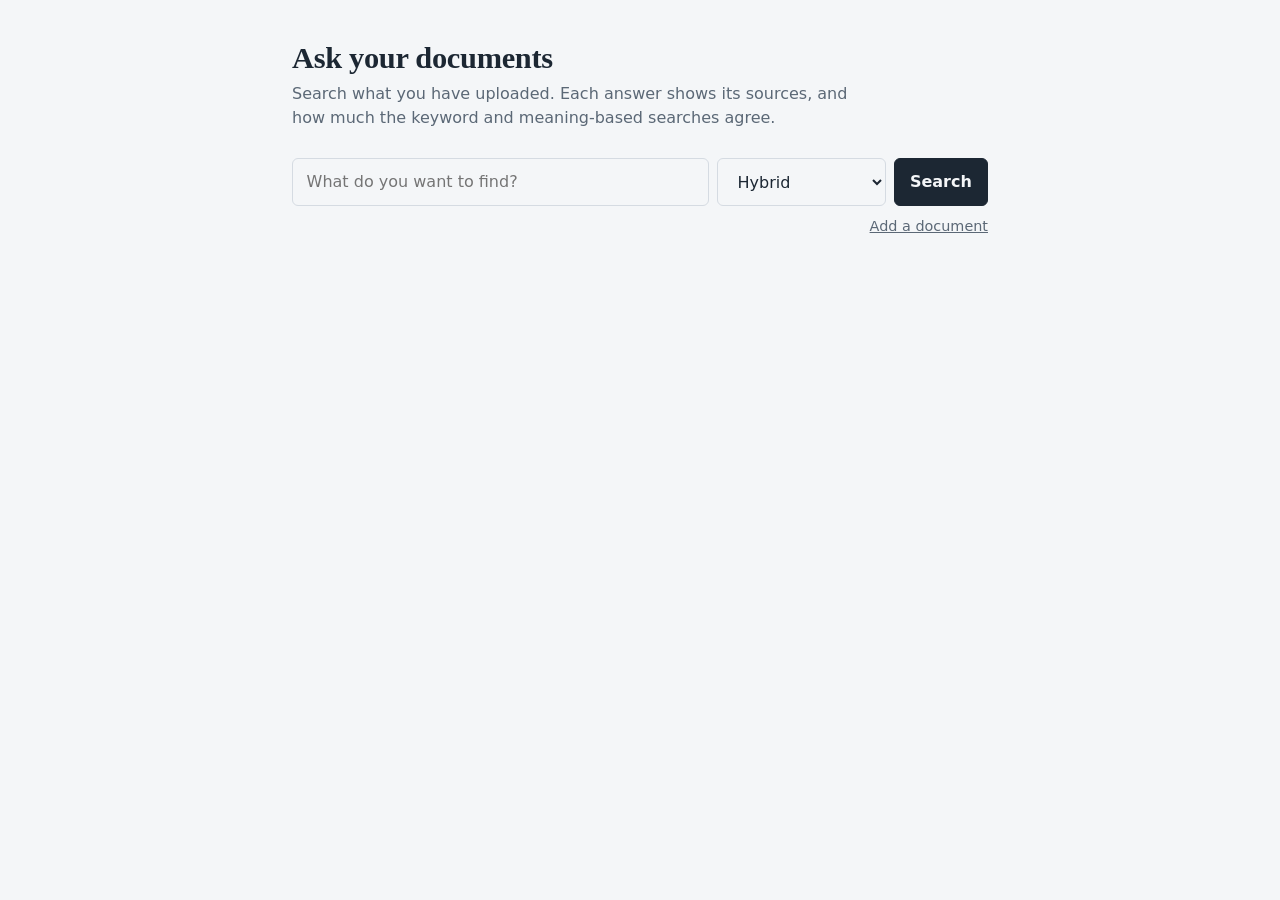
==== frontend/index.html @ 2ddd9e65 "feat: search page with sources and confidence verdict" ====
<!doctype html>
<html lang="en">
<head>
<meta charset="utf-8">
<meta name="viewport" content="width=device-width, initial-scale=1">
<title>Ask your documents</title>
<style>
:root{--paper:#f4f6f8;--ink:#1c2733;--muted:#5b6876;--line:#d5dbe2;--low:#b4530a;--mid:#2c6a99;--high:#1d7a5a;--focus:#1c2733}
@media (prefers-color-scheme:dark){:root{--paper:#161c23;--ink:#e6ebf0;--muted:#9aa7b4;--line:#2d3743;--low:#e08a3c;--mid:#6aa8d6;--high:#4fb88f;--focus:#e6ebf0}}
*{box-sizing:border-box}
body{margin:0;background:var(--paper);color:var(--ink);font:16px/1.5 system-ui,-apple-system,"Segoe UI",sans-serif}
main{max-width:46rem;margin:0 auto;padding:2.5rem 1.25rem 4rem}
h1{font:600 1.9rem/1.2 "Iowan Old Style","Palatino Linotype",Georgia,serif;margin:0 0 .35rem;letter-spacing:-.01em}
.lede{color:var(--muted);margin:0 0 1.75rem;max-width:36rem}
form{display:flex;gap:.5rem;flex-wrap:wrap}
input[type=text]{flex:1 1 18rem;font:inherit;padding:.7rem .85rem;border:1px solid var(--line);border-radius:6px;background:transparent;color:inherit}
select,button{font:inherit;padding:.7rem .95rem;border:1px solid var(--line);border-radius:6px;background:transparent;color:inherit;cursor:pointer}
button.go{background:var(--ink);color:var(--paper);border-color:var(--ink);font-weight:600}
:focus-visible{outline:2px solid var(--focus);outline-offset:2px}
.tools{display:flex;justify-content:space-between;align-items:center;margin:.6rem 0 0;color:var(--muted);font-size:.9rem;gap:1rem;flex-wrap:wrap}
.linkish{border:0;padding:0;text-decoration:underline;color:var(--muted);font-size:inherit}
#status{min-height:1.4rem}
.verdict{margin:2rem 0 1.5rem;padding-left:1.1rem;border-left:5px solid var(--line)}
.verdict.Low{border-color:var(--low)}.verdict.Medium{border-color:var(--mid)}.verdict.High{border-color:var(--high)}
.verdict h2{font:600 1.7rem/1.2 "Iowan Old Style","Palatino Linotype",Georgia,serif;margin:0 0 .4rem}
.gauge{display:flex;gap:5px;margin:.4rem 0 .7rem;max-width:18rem}
.gauge i{flex:1;height:10px;border-radius:2px;background:var(--line)}
.verdict.Low .gauge i:nth-child(1){background:var(--low)}
.verdict.Medium .gauge i:nth-child(-n+2){background:var(--mid)}
.verdict.High .gauge i{background:var(--high)}
.verdict p{margin:.2rem 0;color:var(--muted);max-width:36rem}
ol{list-style:none;margin:0;padding:0}
li.hit{display:grid;grid-template-columns:2rem 1fr;padding:1.1rem 0;border-top:1px solid var(--line)}
.rk{font:600 1.15rem/1.4 "Iowan Old Style","Palatino Linotype",Georgia,serif;color:var(--muted)}
.src{display:flex;justify-content:space-between;gap:1rem;font-size:.88rem;color:var(--muted);margin-bottom:.35rem}
.src b{color:var(--ink);font-weight:600;overflow-wrap:anywhere}
.txt{font:1.02rem/1.65 "Iowan Old Style","Palatino Linotype",Georgia,serif;white-space:pre-wrap;overflow-wrap:anywhere;max-width:40rem}
mark{background:transparent;color:inherit;font-weight:700;text-decoration:underline;text-decoration-thickness:2px;text-underline-offset:3px}
.empty{color:var(--muted);padding:1.5rem 0}
</style>
</head>
<body>
<main>
  <h1>Ask your documents</h1>
  <p class="lede">Search what you have uploaded. Each answer shows its sources, and how much the keyword and meaning-based searches agree.</p>
  <form id="f">
    <input id="q" type="text" placeholder="What do you want to find?" aria-label="Question" autocomplete="off" required>
    <select id="mode" aria-label="Search method">
      <option value="hybrid">Hybrid</option><option value="dense">Meaning only</option><option value="bm25">Keywords only</option>
    </select>
    <button class="go" type="submit">Search</button>
  </form>
  <div class="tools">
    <span id="status" role="status" aria-live="polite"></span>
    <span><button class="linkish" type="button" id="add">Add a document</button>
    <input id="file" type="file" accept=".txt,.md,.pdf,.docx" hidden></span>
  </div>
  <div id="out"></div>
</main>
<script>
const $ = id => document.getElementById(id);
const esc = s => s.replace(/[&<>"']/g, c => ({'&':'&amp;','<':'&lt;','>':'&gt;','"':'&quot;',"'":'&#39;'}[c]));
const MEANING = {
  Low: ["Low confidence", "The two search methods disagree about what matches. Check the sources before relying on this."],
  Medium: ["Medium confidence", "The search methods partly agree. The sources below are worth a quick read."],
  High: ["High confidence", "Both search methods agree on the top sources."]
};
function tidy(text) {
  // Display only: collapse table padding and drop bold markers; the stored text is unchanged.
  return text.split("\n").map(l => (l.includes("|") ? l.replace(/[ \t]{2,}/g, " ") : l)).join("\n")
    .replace(/\*\*/g, "").replace(/\n{3,}/g, "\n\n").trim();
}
function highlight(text, query) {
  const terms = (query.toLowerCase().match(/\w{3,}/g) || []).filter((t, i, a) => a.indexOf(t) === i);
  let html = esc(tidy(text));
  if (terms.length) html = html.replace(new RegExp("\\b(" + terms.join("|") + ")\\b", "gi"), "<mark>$1</mark>");
  return html;
}
function verdict(c, mode) {
  if (!c) return mode === "hybrid" ? "" : `<p class="empty">Confidence needs both search methods. Switch to Hybrid to see it.</p>`;
  const [title, text] = MEANING[c.bucket];
  return `<section class="verdict ${c.bucket}" aria-label="Retrieval confidence">
    <h2>${title}</h2><div class="gauge" aria-hidden="true"><i></i><i></i><i></i></div>
    <p>${text}</p>
    <p>This reflects how well the search found sources, not whether an answer is correct. Agreement score ${c.score.toFixed(2)}. Cutoffs are provisional and not yet calibrated on these documents.</p></section>`;
}
async function api(path, opts) {
  const r = await fetch(path, opts);
  if (!r.ok) {
    let detail = r.statusText;
    try { const j = await r.json(); detail = typeof j.detail === "string" ? j.detail : JSON.stringify(j.detail); } catch (_) {}
    throw new Error(detail);
  }
  return r.json();
}
$("f").addEventListener("submit", async e => {
  e.preventDefault();
  const query = $("q").value.trim(), mode = $("mode").value;
  if (!query) return;
  $("status").textContent = "Searching...";
  try {
    const d = await api("/search", {method: "POST", headers: {"content-type": "application/json"}, body: JSON.stringify({query, k: 5, mode})});
    $("status").textContent = `${d.results.length} sources in ${Math.round(d.trace.total_ms)} ms`;
    const items = d.results.map((r, i) => `<li class="hit"><span class="rk">${i + 1}</span><div><div class="src"><b>${esc(r.source)}</b><span>characters ${r.start} to ${r.end}</span></div>
      <div class="txt">${highlight(r.text, query)}</div></div></li>`).join("");
    $("out").innerHTML = verdict(d.confidence, mode) + (items ? `<ol>${items}</ol>` : `<p class="empty">No sources matched. Try different words, or add a document.</p>`);
  } catch (err) {
    $("status").textContent = "";
    $("out").innerHTML = `<p class="empty">Search failed: ${esc(err.message)}. Check that the server is running and a document has been added.</p>`;
  }
});
$("add").addEventListener("click", () => $("file").click());
$("file").addEventListener("change", async () => {
  const f = $("file").files[0];
  if (!f) return;
  $("status").textContent = `Adding ${f.name}...`;
  const body = new FormData(); body.append("file", f);
  try {
    const d = await api("/ingest", {method: "POST", body});
    $("status").textContent = d.skipped ? `${f.name} was already added.` : `Added ${f.name}: ${d.n_chunks} passages.`;
  } catch (err) { $("status").textContent = `Could not add ${f.name}: ${err.message}`; }
  $("file").value = "";
});
</script>
</body>
</html>
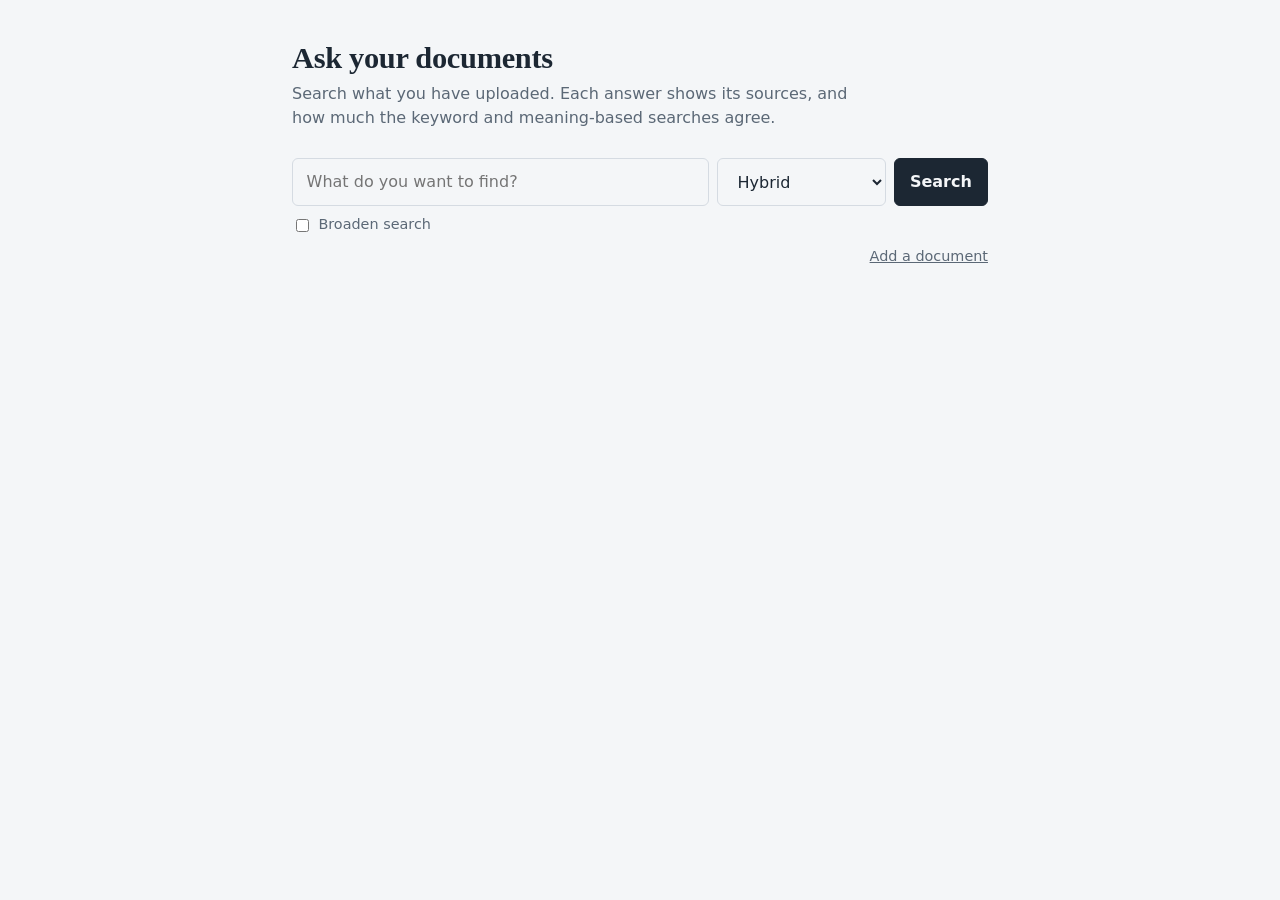
==== commit f7500ffb: "feat: history-aware rewrite, multi-query expansion, reasoning-budget retry" ====
--- a/frontend/index.html
+++ b/frontend/index.html
@@ -37,6 +37,14 @@
 .txt{font:1.02rem/1.65 "Iowan Old Style","Palatino Linotype",Georgia,serif;white-space:pre-wrap;overflow-wrap:anywhere;max-width:40rem}
 mark{background:transparent;color:inherit;font-weight:700;text-decoration:underline;text-decoration-thickness:2px;text-underline-offset:3px}
 .empty{color:var(--muted);padding:1.5rem 0}
+.opt{display:flex;align-items:center;gap:.4rem;color:var(--muted);font-size:.9rem}
+.how{color:var(--muted);font-size:.9rem;margin:1.4rem 0 0;max-width:40rem}
+.answer{margin:2rem 0 0;max-width:40rem}
+.answer .body{font:1.12rem/1.7 "Iowan Old Style","Palatino Linotype",Georgia,serif;white-space:pre-wrap}
+.answer code{font:.92em ui-monospace,Menlo,Consolas,monospace}
+.answer a{color:inherit;font-weight:700;text-decoration:underline;text-underline-offset:3px}
+.answer .by{margin:.5rem 0 0;font-size:.85rem;color:var(--muted)}
+li.hit:target{background:color-mix(in srgb,var(--mid) 12%,transparent)}
 </style>
 </head>
 <body>
@@ -49,16 +57,18 @@
       <option value="hybrid">Hybrid</option><option value="dense">Meaning only</option><option value="bm25">Keywords only</option>
     </select>
     <button class="go" type="submit">Search</button>
+    <label class="opt"><input type="checkbox" id="broad"> Broaden search</label>
   </form>
   <div class="tools">
     <span id="status" role="status" aria-live="polite"></span>
-    <span><button class="linkish" type="button" id="add">Add a document</button>
+    <span><button class="linkish" type="button" id="reset" hidden>New conversation</button> <button class="linkish" type="button" id="add">Add a document</button>
     <input id="file" type="file" accept=".txt,.md,.pdf,.docx" hidden></span>
   </div>
   <div id="out"></div>
 </main>
 <script>
 const $ = id => document.getElementById(id);
+let convo = [];
 const esc = s => s.replace(/[&<>"']/g, c => ({'&':'&amp;','<':'&lt;','>':'&gt;','"':'&quot;',"'":'&#39;'}[c]));
 const MEANING = {
   Low: ["Low confidence", "The two search methods disagree about what matches. Check the sources before relying on this."],
@@ -71,10 +81,30 @@
     .replace(/\*\*/g, "").replace(/\n{3,}/g, "\n\n").trim();
 }
 function highlight(text, query) {
-  const terms = (query.toLowerCase().match(/\w{3,}/g) || []).filter((t, i, a) => a.indexOf(t) === i);
+  const STOP = new Set("the and for are was how who what why you your can with this that from have does did not when where which".split(" "));
+  const terms = (query.toLowerCase().match(/\w{3,}/g) || []).filter((t, i, a) => a.indexOf(t) === i && !STOP.has(t));
   let html = esc(tidy(text));
   if (terms.length) html = html.replace(new RegExp("\\b(" + terms.join("|") + ")\\b", "gi"), "<mark>$1</mark>");
   return html;
+}
+function howHtml(d) {
+  const bits = [];
+  if (d.rewritten_query) bits.push(`Searched for: ${esc(d.rewritten_query)}`);
+  if (d.expansions && d.expansions.length) bits.push(`Also searched: ${d.expansions.map(esc).join("; ")}`);
+  (d.notes || []).forEach(n => bits.push(esc(n)));
+  return bits.length ? `<p class="how">${bits.join("<br>")}</p>` : "";
+}
+function inlineMd(html) {
+  return html.replace(/\*\*([^*\n]+)\*\*/g, "<strong>$1</strong>").replace(/`([^`\n]+)`/g, "<code>$1</code>");
+}
+function answerHtml(d) {
+  if (d.answer) {
+    const body = inlineMd(esc(d.answer.text)).replace(/\[(\d+)\]/g, (m, n) =>
+      +n >= 1 && +n <= d.answer.sources ? `<a href="#src-${n}">[${n}]</a>` : m);
+    return `<section class="answer" aria-label="Answer"><div class="body">${body}</div>
+      <p class="by">${d.answer.refused ? "The documents don't seem to answer this question." : d.answer.cited.length ? `Written by ${esc(d.answer.model)} from the sources below${d.answer.cached ? " (saved earlier answer)" : ""}.` : "This answer cites no sources, so check it against the sources below."}</p></section>`;
+  }
+  return d.answer_error ? `<p class="empty">No written answer: ${esc(d.answer_error)} The sources are below.</p>` : "";
 }
 function verdict(c, mode) {
   if (!c) return mode === "hybrid" ? "" : `<p class="empty">Confidence needs both search methods. Switch to Hybrid to see it.</p>`;
@@ -97,17 +127,27 @@
   e.preventDefault();
   const query = $("q").value.trim(), mode = $("mode").value;
   if (!query) return;
-  $("status").textContent = "Searching...";
+  $("status").textContent = "Searching and writing an answer...";
   try {
-    const d = await api("/search", {method: "POST", headers: {"content-type": "application/json"}, body: JSON.stringify({query, k: 5, mode})});
+    const d = await api("/ask", {method: "POST", headers: {"content-type": "application/json"}, body: JSON.stringify({query, k: 5, mode, history: convo.slice(-6), expand: $("broad").checked ? 3 : 0})});
     $("status").textContent = `${d.results.length} sources in ${Math.round(d.trace.total_ms)} ms`;
-    const items = d.results.map((r, i) => `<li class="hit"><span class="rk">${i + 1}</span><div><div class="src"><b>${esc(r.source)}</b><span>characters ${r.start} to ${r.end}</span></div>
+    const items = d.results.map((r, i) => `<li class="hit" id="src-${i + 1}"><span class="rk">${i + 1}</span><div><div class="src"><b>${esc(r.source)}</b><span>characters ${r.start} to ${r.end}</span></div>
       <div class="txt">${highlight(r.text, query)}</div></div></li>`).join("");
-    $("out").innerHTML = verdict(d.confidence, mode) + (items ? `<ol>${items}</ol>` : `<p class="empty">No sources matched. Try different words, or add a document.</p>`);
+    convo.push({role: "user", content: query});
+    if (d.answer && !d.answer.refused) convo.push({role: "assistant", content: d.answer.text});
+    $("reset").hidden = false;
+    $("out").innerHTML = howHtml(d) + answerHtml(d) + verdict(d.confidence, mode) + (items ? `<ol>${items}</ol>` : `<p class="empty">No sources matched. Try different words, or add a document.</p>`);
   } catch (err) {
     $("status").textContent = "";
     $("out").innerHTML = `<p class="empty">Search failed: ${esc(err.message)}. Check that the server is running and a document has been added.</p>`;
   }
+});
+$("reset").addEventListener("click", () => {
+  convo = [];
+  $("out").innerHTML = "";
+  $("status").textContent = "Started a new conversation.";
+  $("reset").hidden = true;
+  $("q").focus();
 });
 $("add").addEventListener("click", () => $("file").click());
 $("file").addEventListener("change", async () => {
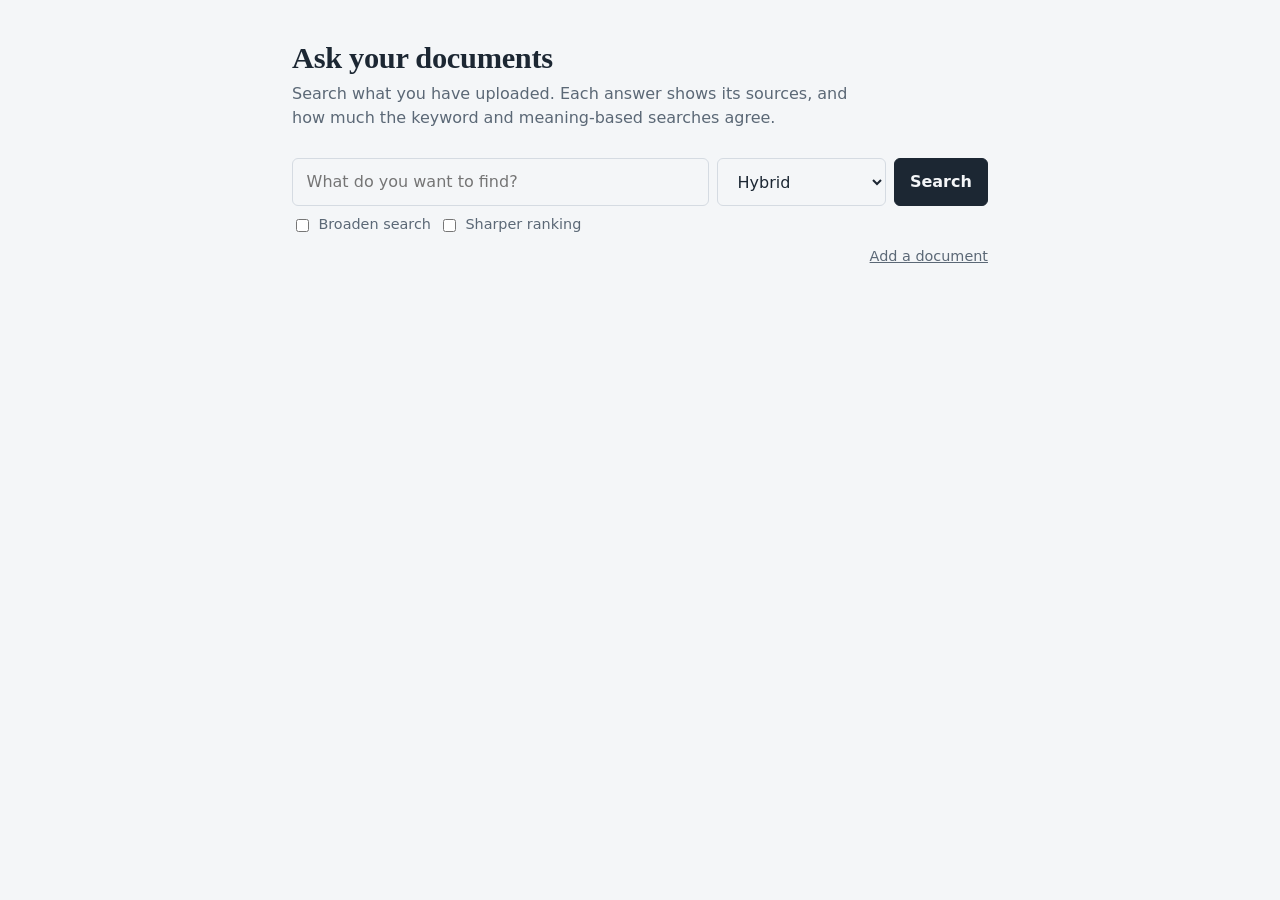
==== commit 7e43755b: "feat: cross-encoder reranker with graceful fallback and BEIR ablation mode" ====
--- a/frontend/index.html
+++ b/frontend/index.html
@@ -58,6 +58,7 @@
     </select>
     <button class="go" type="submit">Search</button>
     <label class="opt"><input type="checkbox" id="broad"> Broaden search</label>
+    <label class="opt"><input type="checkbox" id="sharp"> Sharper ranking</label>
   </form>
   <div class="tools">
     <span id="status" role="status" aria-live="polite"></span>
@@ -91,6 +92,7 @@
   const bits = [];
   if (d.rewritten_query) bits.push(`Searched for: ${esc(d.rewritten_query)}`);
   if (d.expansions && d.expansions.length) bits.push(`Also searched: ${d.expansions.map(esc).join("; ")}`);
+  if (d.reranked) bits.push(`Sharper ranking: re-scored the top ${+((d.trace.counters || {}).rerank_pairs) || ""} candidates with a cross-encoder`);
   (d.notes || []).forEach(n => bits.push(esc(n)));
   return bits.length ? `<p class="how">${bits.join("<br>")}</p>` : "";
 }
@@ -129,7 +131,7 @@
   if (!query) return;
   $("status").textContent = "Searching and writing an answer...";
   try {
-    const d = await api("/ask", {method: "POST", headers: {"content-type": "application/json"}, body: JSON.stringify({query, k: 5, mode, history: convo.slice(-6), expand: $("broad").checked ? 3 : 0})});
+    const d = await api("/ask", {method: "POST", headers: {"content-type": "application/json"}, body: JSON.stringify({query, k: 5, mode, history: convo.slice(-6), expand: $("broad").checked ? 3 : 0, rerank: $("sharp").checked})});
     $("status").textContent = `${d.results.length} sources in ${Math.round(d.trace.total_ms)} ms`;
     const items = d.results.map((r, i) => `<li class="hit" id="src-${i + 1}"><span class="rk">${i + 1}</span><div><div class="src"><b>${esc(r.source)}</b><span>characters ${r.start} to ${r.end}</span></div>
       <div class="txt">${highlight(r.text, query)}</div></div></li>`).join("");
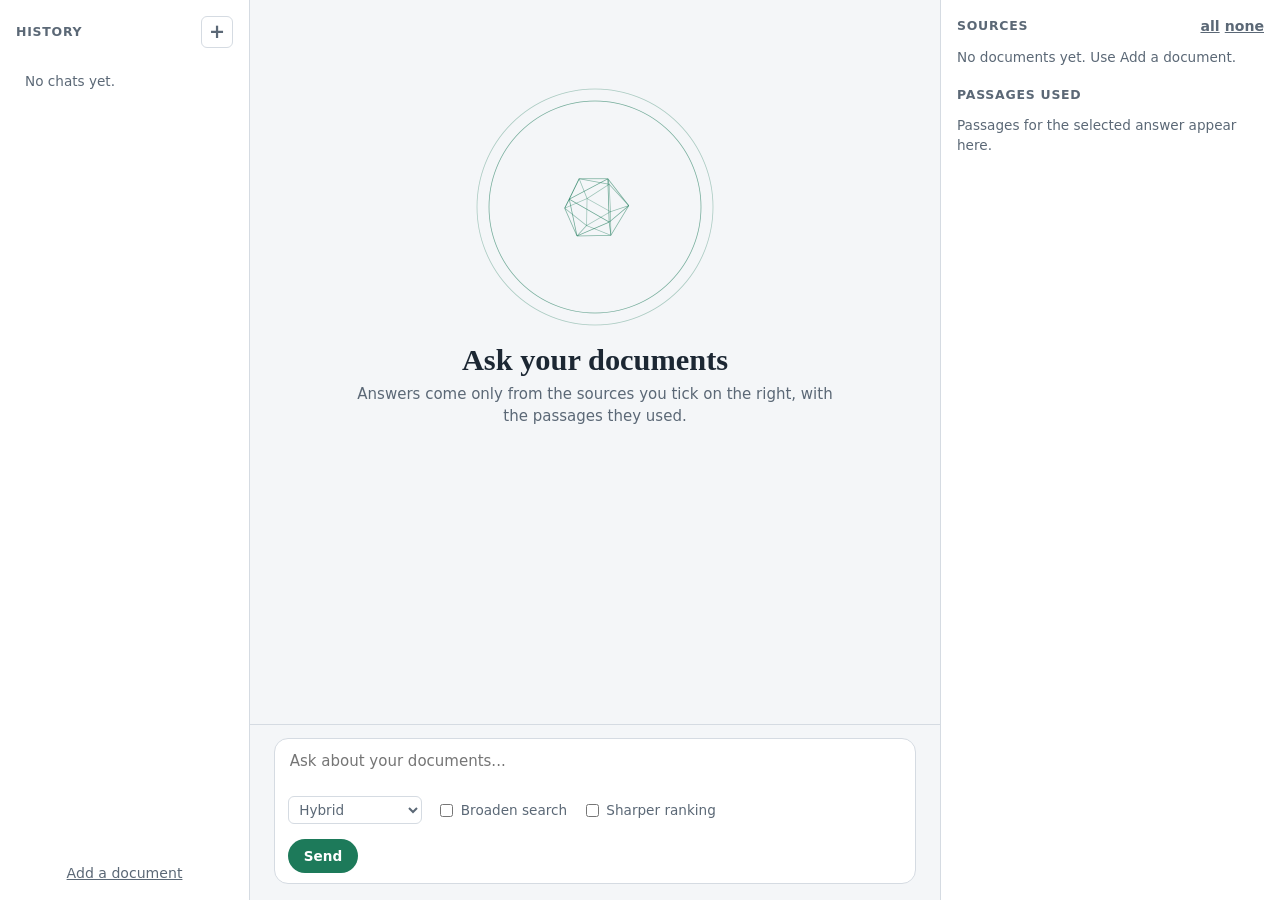
==== commit 20614526: "release: chat UI with source selection, accurate docs, remove unused files" ====
--- a/frontend/index.html
+++ b/frontend/index.html
@@ -5,164 +5,290 @@
 <meta name="viewport" content="width=device-width, initial-scale=1">
 <title>Ask your documents</title>
 <style>
-:root{--paper:#f4f6f8;--ink:#1c2733;--muted:#5b6876;--line:#d5dbe2;--low:#b4530a;--mid:#2c6a99;--high:#1d7a5a;--focus:#1c2733}
-@media (prefers-color-scheme:dark){:root{--paper:#161c23;--ink:#e6ebf0;--muted:#9aa7b4;--line:#2d3743;--low:#e08a3c;--mid:#6aa8d6;--high:#4fb88f;--focus:#e6ebf0}}
+:root{--bg:#f4f6f8;--surf:#ffffff;--ink:#1c2733;--muted:#5b6876;--line:#d5dbe2;--acc:#1d7a5a;--low:#b4530a;--mid:#2c6a99;--high:#1d7a5a;--serif:"Iowan Old Style","Palatino Linotype",Georgia,serif}
+@media (prefers-color-scheme:dark){:root{--bg:#0d1117;--surf:#141a22;--ink:#e6ebf0;--muted:#97a4b1;--line:#27313c;--acc:#3ecf8e;--low:#e08a3c;--mid:#6aa8d6;--high:#4fb88f}}
 *{box-sizing:border-box}
-body{margin:0;background:var(--paper);color:var(--ink);font:16px/1.5 system-ui,-apple-system,"Segoe UI",sans-serif}
-main{max-width:46rem;margin:0 auto;padding:2.5rem 1.25rem 4rem}
-h1{font:600 1.9rem/1.2 "Iowan Old Style","Palatino Linotype",Georgia,serif;margin:0 0 .35rem;letter-spacing:-.01em}
-.lede{color:var(--muted);margin:0 0 1.75rem;max-width:36rem}
-form{display:flex;gap:.5rem;flex-wrap:wrap}
-input[type=text]{flex:1 1 18rem;font:inherit;padding:.7rem .85rem;border:1px solid var(--line);border-radius:6px;background:transparent;color:inherit}
-select,button{font:inherit;padding:.7rem .95rem;border:1px solid var(--line);border-radius:6px;background:transparent;color:inherit;cursor:pointer}
-button.go{background:var(--ink);color:var(--paper);border-color:var(--ink);font-weight:600}
-:focus-visible{outline:2px solid var(--focus);outline-offset:2px}
-.tools{display:flex;justify-content:space-between;align-items:center;margin:.6rem 0 0;color:var(--muted);font-size:.9rem;gap:1rem;flex-wrap:wrap}
-.linkish{border:0;padding:0;text-decoration:underline;color:var(--muted);font-size:inherit}
-#status{min-height:1.4rem}
-.verdict{margin:2rem 0 1.5rem;padding-left:1.1rem;border-left:5px solid var(--line)}
+html,body{height:100%}
+body{margin:0;background:var(--bg);color:var(--ink);font:15px/1.5 system-ui,-apple-system,"Segoe UI",sans-serif}
+button,select,textarea{font:inherit;color:inherit}
+:focus-visible{outline:2px solid var(--acc);outline-offset:2px}
+.app{display:grid;grid-template-columns:250px minmax(0,1fr) 340px;height:100vh}
+.side,.panel{background:var(--surf);overflow-y:auto;padding:1rem}
+.side{border-right:1px solid var(--line);display:flex;flex-direction:column}
+.panel{border-left:1px solid var(--line)}
+.side-h,.panel h2{display:flex;justify-content:space-between;align-items:center;margin:0 0 .6rem;font-size:.78rem;letter-spacing:.06em;text-transform:uppercase;color:var(--muted);font-weight:600}
+#new{width:2rem;height:2rem;border:1px solid var(--line);border-radius:6px;background:transparent;font-size:1.2rem;cursor:pointer}
+#chats{list-style:none;margin:0;padding:0;flex:1}
+#chats li{display:flex;align-items:center;border:1px solid transparent;border-radius:8px;margin-bottom:.25rem}
+#chats li.on{border-color:var(--line);background:var(--bg)}
+#chats .t{flex:1;text-align:left;border:0;background:transparent;padding:.55rem .6rem;cursor:pointer;overflow:hidden;text-overflow:ellipsis;white-space:nowrap}
+#chats .x{border:0;background:transparent;color:var(--muted);cursor:pointer;padding:.4rem .6rem}
+.linkish{border:0;background:transparent;padding:0;color:var(--muted);text-decoration:underline;cursor:pointer;font-size:.88rem}
+.main{display:flex;flex-direction:column;min-width:0;height:100vh}
+#scroll{flex:1;overflow-y:auto;padding:1.5rem 1.5rem 0}
+.wrap{max-width:44rem;margin:0 auto}
+#hero{text-align:center;padding-top:7vh}
+#hero canvas{width:240px;height:240px}
+#hero h1{font:600 1.9rem/1.2 var(--serif);margin:.5rem 0 .3rem}
+#hero p{color:var(--muted);margin:0 auto;max-width:30rem}
+.q{margin:1.2rem 0 .4rem;font-weight:600}
+.a{margin:0 0 1.6rem}
+.how,.by{color:var(--muted);font-size:.85rem;margin:.3rem 0}
+.body{font:1.06rem/1.7 var(--serif);white-space:pre-wrap;overflow-wrap:anywhere}
+.body a,.link{color:inherit;font-weight:700;text-decoration:underline;text-underline-offset:3px;cursor:pointer}
+code{font:.92em ui-monospace,Menlo,Consolas,monospace}
+.verdict{margin:.9rem 0 0;padding-left:.9rem;border-left:4px solid var(--line)}
 .verdict.Low{border-color:var(--low)}.verdict.Medium{border-color:var(--mid)}.verdict.High{border-color:var(--high)}
-.verdict h2{font:600 1.7rem/1.2 "Iowan Old Style","Palatino Linotype",Georgia,serif;margin:0 0 .4rem}
-.gauge{display:flex;gap:5px;margin:.4rem 0 .7rem;max-width:18rem}
-.gauge i{flex:1;height:10px;border-radius:2px;background:var(--line)}
+.verdict b{font:600 1.15rem var(--serif)}
+.gauge{display:flex;gap:4px;margin:.3rem 0;max-width:10rem}
+.gauge i{flex:1;height:7px;border-radius:2px;background:var(--line)}
 .verdict.Low .gauge i:nth-child(1){background:var(--low)}
 .verdict.Medium .gauge i:nth-child(-n+2){background:var(--mid)}
 .verdict.High .gauge i{background:var(--high)}
-.verdict p{margin:.2rem 0;color:var(--muted);max-width:36rem}
-ol{list-style:none;margin:0;padding:0}
-li.hit{display:grid;grid-template-columns:2rem 1fr;padding:1.1rem 0;border-top:1px solid var(--line)}
-.rk{font:600 1.15rem/1.4 "Iowan Old Style","Palatino Linotype",Georgia,serif;color:var(--muted)}
-.src{display:flex;justify-content:space-between;gap:1rem;font-size:.88rem;color:var(--muted);margin-bottom:.35rem}
-.src b{color:var(--ink);font-weight:600;overflow-wrap:anywhere}
-.txt{font:1.02rem/1.65 "Iowan Old Style","Palatino Linotype",Georgia,serif;white-space:pre-wrap;overflow-wrap:anywhere;max-width:40rem}
-mark{background:transparent;color:inherit;font-weight:700;text-decoration:underline;text-decoration-thickness:2px;text-underline-offset:3px}
-.empty{color:var(--muted);padding:1.5rem 0}
-.opt{display:flex;align-items:center;gap:.4rem;color:var(--muted);font-size:.9rem}
-.how{color:var(--muted);font-size:.9rem;margin:1.4rem 0 0;max-width:40rem}
-.answer{margin:2rem 0 0;max-width:40rem}
-.answer .body{font:1.12rem/1.7 "Iowan Old Style","Palatino Linotype",Georgia,serif;white-space:pre-wrap}
-.answer code{font:.92em ui-monospace,Menlo,Consolas,monospace}
-.answer a{color:inherit;font-weight:700;text-decoration:underline;text-underline-offset:3px}
-.answer .by{margin:.5rem 0 0;font-size:.85rem;color:var(--muted)}
-li.hit:target{background:color-mix(in srgb,var(--mid) 12%,transparent)}
+.verdict p{margin:.15rem 0;color:var(--muted);font-size:.88rem}
+.composer{border-top:1px solid var(--line);padding:.8rem 1.5rem 1rem;background:var(--bg)}
+.box{max-width:44rem;margin:0 auto;border:1px solid var(--line);border-radius:14px;background:var(--surf);padding:.6rem .8rem}
+textarea{width:100%;border:0;resize:none;background:transparent;outline:none;min-height:2.6rem;max-height:9rem}
+.opts{display:flex;align-items:center;gap:.9rem;flex-wrap:wrap;color:var(--muted);font-size:.85rem}
+.opts select{border:1px solid var(--line);border-radius:6px;background:transparent;padding:.25rem .4rem}
+.opts label{display:flex;gap:.3rem;align-items:center}
+#status{flex:1;min-width:6rem}
+.send{border:0;border-radius:999px;background:var(--acc);color:#fff;padding:.45rem 1rem;font-weight:600;cursor:pointer}
+.hint{color:var(--muted);font-size:.85rem;margin:.3rem 0 1.2rem}
+#docs{list-style:none;margin:0 0 .4rem;padding:0}
+#docs li{display:flex;gap:.55rem;align-items:flex-start;padding:.4rem 0}
+#docs .n{overflow-wrap:anywhere;font-size:.9rem}
+#docs small{color:var(--muted);display:block}
+.hit{padding:.8rem 0;border-top:1px solid var(--line)}
+.hit.flash{background:color-mix(in srgb,var(--mid) 14%,transparent)}
+.src{display:flex;justify-content:space-between;gap:.5rem;font-size:.8rem;color:var(--muted)}
+.src b{color:var(--ink);overflow-wrap:anywhere}
+.txt{font:.95rem/1.6 var(--serif);white-space:pre-wrap;overflow-wrap:anywhere;margin-top:.25rem}
+mark{background:transparent;color:inherit;font-weight:700;text-decoration:underline;text-underline-offset:3px}
+@media (max-width:1000px){.app{grid-template-columns:1fr;height:auto}.side,.panel{border:0;max-height:none}.main{height:auto;min-height:70vh}#scroll{overflow:visible}.side{order:2}.panel{order:3}}
 </style>
 </head>
 <body>
-<main>
-  <h1>Ask your documents</h1>
-  <p class="lede">Search what you have uploaded. Each answer shows its sources, and how much the keyword and meaning-based searches agree.</p>
-  <form id="f">
-    <input id="q" type="text" placeholder="What do you want to find?" aria-label="Question" autocomplete="off" required>
-    <select id="mode" aria-label="Search method">
-      <option value="hybrid">Hybrid</option><option value="dense">Meaning only</option><option value="bm25">Keywords only</option>
-    </select>
-    <button class="go" type="submit">Search</button>
-    <label class="opt"><input type="checkbox" id="broad"> Broaden search</label>
-    <label class="opt"><input type="checkbox" id="sharp"> Sharper ranking</label>
-  </form>
-  <div class="tools">
-    <span id="status" role="status" aria-live="polite"></span>
-    <span><button class="linkish" type="button" id="reset" hidden>New conversation</button> <button class="linkish" type="button" id="add">Add a document</button>
-    <input id="file" type="file" accept=".txt,.md,.pdf,.docx" hidden></span>
-  </div>
-  <div id="out"></div>
-</main>
+<div class="app">
+  <aside class="side" aria-label="Chat history">
+    <div class="side-h"><span>History</span><button id="new" aria-label="New chat" title="New chat">+</button></div>
+    <ul id="chats"></ul>
+    <button class="linkish" id="add" type="button">Add a document</button>
+    <input id="file" type="file" accept=".txt,.md,.pdf,.docx" hidden>
+  </aside>
+  <main class="main">
+    <div id="scroll"><div class="wrap">
+      <section id="hero"><canvas id="cv" width="480" height="480" aria-hidden="true"></canvas>
+        <h1>Ask your documents</h1>
+        <p>Answers come only from the sources you tick on the right, with the passages they used.</p></section>
+      <div id="thread"></div>
+    </div></div>
+    <form id="f" class="composer">
+      <div class="box">
+        <textarea id="q" rows="1" placeholder="Ask about your documents..." aria-label="Question"></textarea>
+        <div class="opts">
+          <select id="mode" aria-label="Search method"><option value="hybrid">Hybrid</option><option value="dense">Meaning only</option><option value="bm25">Keywords only</option></select>
+          <label><input type="checkbox" id="broad"> Broaden search</label>
+          <label><input type="checkbox" id="sharp"> Sharper ranking</label>
+          <span id="status" role="status" aria-live="polite"></span>
+          <button class="send" type="submit">Send</button>
+        </div>
+      </div>
+    </form>
+  </main>
+  <aside class="panel" aria-label="Sources and passages">
+    <h2><span>Sources</span><span><button class="linkish" id="all" type="button">all</button> <button class="linkish" id="none" type="button">none</button></span></h2>
+    <ul id="docs"></ul>
+    <p class="hint" id="dochint"></p>
+    <h2><span>Passages used</span></h2>
+    <div id="passages"><p class="hint">Passages for the selected answer appear here.</p></div>
+  </aside>
+</div>
 <script>
 const $ = id => document.getElementById(id);
-let convo = [];
-const esc = s => s.replace(/[&<>"']/g, c => ({'&':'&amp;','<':'&lt;','>':'&gt;','"':'&quot;',"'":'&#39;'}[c]));
+const esc = s => String(s).replace(/[&<>"']/g, c => ({'&':'&amp;','<':'&lt;','>':'&gt;','"':'&quot;',"'":'&#39;'}[c]));
+const KEY = "calrag.v1";
+let S = {chats: [], active: null, sel: null, docs: [], pm: null};
+try { Object.assign(S, JSON.parse(localStorage.getItem(KEY) || "{}")); } catch (_) {}
+S.docs = []; S.pm = null;
+const save = () => { try { localStorage.setItem(KEY, JSON.stringify({chats: S.chats, active: S.active, sel: S.sel})); } catch (_) {} };
+const chat = () => S.chats.find(c => c.id === S.active);
 const MEANING = {
-  Low: ["Low confidence", "The two search methods disagree about what matches. Check the sources before relying on this."],
-  Medium: ["Medium confidence", "The search methods partly agree. The sources below are worth a quick read."],
-  High: ["High confidence", "Both search methods agree on the top sources."]
+  Low: ["Low confidence", "The two search methods disagree about what matches. Check the passages before relying on this."],
+  Medium: ["Medium confidence", "The search methods partly agree. The passages are worth a quick read."],
+  High: ["High confidence", "Both search methods agree on the top passages."]
 };
-function tidy(text) {
-  // Display only: collapse table padding and drop bold markers; the stored text is unchanged.
-  return text.split("\n").map(l => (l.includes("|") ? l.replace(/[ \t]{2,}/g, " ") : l)).join("\n")
-    .replace(/\*\*/g, "").replace(/\n{3,}/g, "\n\n").trim();
+const STOP = new Set("the and for are was how who what why you your can with this that from have does did not when where which".split(" "));
+function tidy(t) {
+  return t.split("\n").map(l => (l.includes("|") ? l.replace(/[ \t]{2,}/g, " ") : l)).join("\n").replace(/\*\*/g, "").replace(/\n{3,}/g, "\n\n").trim();
 }
 function highlight(text, query) {
-  const STOP = new Set("the and for are was how who what why you your can with this that from have does did not when where which".split(" "));
   const terms = (query.toLowerCase().match(/\w{3,}/g) || []).filter((t, i, a) => a.indexOf(t) === i && !STOP.has(t));
   let html = esc(tidy(text));
   if (terms.length) html = html.replace(new RegExp("\\b(" + terms.join("|") + ")\\b", "gi"), "<mark>$1</mark>");
   return html;
 }
+const inlineMd = h => h.replace(/\*\*([^*\n]+)\*\*/g, "<strong>$1</strong>").replace(/`([^`\n]+)`/g, "<code>$1</code>");
+async function api(path, opts) {
+  const r = await fetch(path, opts);
+  if (!r.ok) {
+    let d = r.statusText;
+    try { const j = await r.json(); d = typeof j.detail === "string" ? j.detail : JSON.stringify(j.detail); } catch (_) {}
+    throw new Error(d);
+  }
+  return r.json();
+}
 function howHtml(d) {
   const bits = [];
   if (d.rewritten_query) bits.push(`Searched for: ${esc(d.rewritten_query)}`);
   if (d.expansions && d.expansions.length) bits.push(`Also searched: ${d.expansions.map(esc).join("; ")}`);
-  if (d.reranked) bits.push(`Sharper ranking: re-scored the top ${+((d.trace.counters || {}).rerank_pairs) || ""} candidates with a cross-encoder`);
+  if (d.reranked) bits.push(`Sharper ranking: re-scored the top ${+((d.trace.counters || {}).rerank_pairs) || ""} candidates`);
   (d.notes || []).forEach(n => bits.push(esc(n)));
   return bits.length ? `<p class="how">${bits.join("<br>")}</p>` : "";
 }
-function inlineMd(html) {
-  return html.replace(/\*\*([^*\n]+)\*\*/g, "<strong>$1</strong>").replace(/`([^`\n]+)`/g, "<code>$1</code>");
-}
-function answerHtml(d) {
-  if (d.answer) {
-    const body = inlineMd(esc(d.answer.text)).replace(/\[(\d+)\]/g, (m, n) =>
-      +n >= 1 && +n <= d.answer.sources ? `<a href="#src-${n}">[${n}]</a>` : m);
-    return `<section class="answer" aria-label="Answer"><div class="body">${body}</div>
-      <p class="by">${d.answer.refused ? "The documents don't seem to answer this question." : d.answer.cited.length ? `Written by ${esc(d.answer.model)} from the sources below${d.answer.cached ? " (saved earlier answer)" : ""}.` : "This answer cites no sources, so check it against the sources below."}</p></section>`;
+function verdict(c) {
+  if (!c) return "";
+  const [t, x] = MEANING[c.bucket];
+  return `<div class="verdict ${c.bucket}"><b>${t}</b><div class="gauge" aria-hidden="true"><i></i><i></i><i></i></div>
+    <p>${x} This reflects how well the search found passages, not whether the answer is correct. Agreement ${c.score.toFixed(2)}; cutoffs are provisional.</p></div>`;
+}
+function answerHtml(d, mi) {
+  if (!d.answer) return d.answer_error ? `<p class="by">No written answer: ${esc(d.answer_error)}</p>` : "";
+  const a = d.answer;
+  const body = inlineMd(esc(a.text)).replace(/\[(\d+)\]/g, (m, n) =>
+    +n >= 1 && +n <= a.sources ? `<a href="#" class="cite" data-m="${mi}" data-n="${n}">[${n}]</a>` : m);
+  const by = a.refused ? "The documents don't seem to answer this question."
+    : a.cited.length ? `Written by ${esc(a.model)} from the passages${a.cached ? " (saved earlier answer)" : ""}.`
+    : "This answer cites no passages, so check it against them.";
+  return `<div class="body">${body}</div><p class="by">${by}</p>`;
+}
+function renderThread() {
+  const c = chat(), msgs = c ? c.msgs : [];
+  $("hero").hidden = msgs.length > 0;
+  $("thread").innerHTML = msgs.map((m, i) => m.role === "user"
+    ? `<div class="q">${esc(m.text)}</div>`
+    : m.error ? `<div class="a"><p class="by">Search failed: ${esc(m.error)}</p></div>`
+    : `<div class="a">${howHtml(m.data)}${answerHtml(m.data, i)}${verdict(m.data.confidence)}
+       <p class="by"><a href="#" class="link cite" data-m="${i}">Show ${m.data.results.length} passages</a></p></div>`).join("");
+  $("scroll").scrollTop = $("scroll").scrollHeight;
+}
+function renderPassages(mi, flash) {
+  const c = chat(), m = c && c.msgs[mi];
+  S.pm = mi;
+  if (!m || !m.data) { $("passages").innerHTML = '<p class="hint">Passages for the selected answer appear here.</p>'; return; }
+  const q = (c.msgs[mi - 1] || {}).text || "";
+  $("passages").innerHTML = m.data.results.map((r, i) => `<div class="hit" id="p-${i + 1}"><div class="src"><b>${i + 1}. ${esc(r.source)}</b><span>${r.start} to ${r.end}</span></div>
+    <div class="txt">${highlight(r.text, q)}</div></div>`).join("") || '<p class="hint">No passages matched.</p>';
+  if (flash) { const el = $("p-" + flash); if (el) { el.scrollIntoView({block: "nearest"}); el.classList.add("flash"); setTimeout(() => el.classList.remove("flash"), 1600); } }
+}
+function renderChats() {
+  $("chats").innerHTML = S.chats.map(c => `<li class="${c.id === S.active ? "on" : ""}"><button class="t" data-id="${c.id}">${esc(c.title)}</button><button class="x" data-del="${c.id}" aria-label="Delete chat">x</button></li>`).join("")
+    || '<li><span class="hint" style="padding:.5rem">No chats yet.</span></li>';
+}
+function renderDocs() {
+  $("docs").innerHTML = S.docs.map(d => `<li><input type="checkbox" id="d-${d.doc_id}" data-doc="${d.doc_id}" ${S.sel.includes(d.doc_id) ? "checked" : ""}>
+    <label for="d-${d.doc_id}" class="n">${esc(d.source)}<small>${d.chunks} passages</small></label></li>`).join("");
+  $("dochint").textContent = S.docs.length ? `${S.sel.length} of ${S.docs.length} selected. Only ticked sources are searched.` : "No documents yet. Use Add a document.";
+}
+async function loadDocs(newId) {
+  try { S.docs = await api("/documents"); } catch (_) { S.docs = []; }
+  const ids = S.docs.map(d => d.doc_id);
+  S.sel = S.sel === null ? ids : S.sel.filter(i => ids.includes(i));
+  if (newId && ids.includes(newId) && !S.sel.includes(newId)) S.sel.push(newId);
+  renderDocs(); save();
+}
+function newChat() {
+  const c = {id: String(Date.now()), title: "New chat", msgs: []};
+  S.chats.unshift(c); S.active = c.id; S.pm = null;
+  renderChats(); renderThread(); renderPassages(-1); save(); $("q").focus();
+}
+async function send(e) {
+  e.preventDefault();
+  const query = $("q").value.trim();
+  if (!query) return;
+  if (!S.docs.length) { $("status").textContent = "Add a document first."; return; }
+  if (!S.sel.length) { $("status").textContent = "Tick at least one source."; return; }
+  if (!chat()) newChat();
+  const c = chat();
+  const history = c.msgs.map(m => m.role === "user" ? {role: "user", content: m.text}
+    : m.data && m.data.answer && !m.data.answer.refused ? {role: "assistant", content: m.data.answer.text} : null).filter(Boolean).slice(-6);
+  c.msgs.push({role: "user", text: query});
+  if (c.title === "New chat") c.title = query.slice(0, 40);
+  $("q").value = ""; $("status").textContent = "Searching and writing an answer...";
+  renderChats(); renderThread();
+  try {
+    const data = await api("/ask", {method: "POST", headers: {"content-type": "application/json"}, body: JSON.stringify({
+      query, k: 5, mode: $("mode").value, history, expand: $("broad").checked ? 3 : 0, rerank: $("sharp").checked, doc_ids: S.sel})});
+    c.msgs.push({role: "assistant", data});
+    $("status").textContent = `${data.results.length} passages in ${Math.round(data.trace.total_ms)} ms`;
+  } catch (err) {
+    c.msgs.push({role: "assistant", error: err.message}); $("status").textContent = "";
   }
-  return d.answer_error ? `<p class="empty">No written answer: ${esc(d.answer_error)} The sources are below.</p>` : "";
-}
-function verdict(c, mode) {
-  if (!c) return mode === "hybrid" ? "" : `<p class="empty">Confidence needs both search methods. Switch to Hybrid to see it.</p>`;
-  const [title, text] = MEANING[c.bucket];
-  return `<section class="verdict ${c.bucket}" aria-label="Retrieval confidence">
-    <h2>${title}</h2><div class="gauge" aria-hidden="true"><i></i><i></i><i></i></div>
-    <p>${text}</p>
-    <p>This reflects how well the search found sources, not whether an answer is correct. Agreement score ${c.score.toFixed(2)}. Cutoffs are provisional and not yet calibrated on these documents.</p></section>`;
-}
-async function api(path, opts) {
-  const r = await fetch(path, opts);
-  if (!r.ok) {
-    let detail = r.statusText;
-    try { const j = await r.json(); detail = typeof j.detail === "string" ? j.detail : JSON.stringify(j.detail); } catch (_) {}
-    throw new Error(detail);
-  }
-  return r.json();
-}
-$("f").addEventListener("submit", async e => {
-  e.preventDefault();
-  const query = $("q").value.trim(), mode = $("mode").value;
-  if (!query) return;
-  $("status").textContent = "Searching and writing an answer...";
-  try {
-    const d = await api("/ask", {method: "POST", headers: {"content-type": "application/json"}, body: JSON.stringify({query, k: 5, mode, history: convo.slice(-6), expand: $("broad").checked ? 3 : 0, rerank: $("sharp").checked})});
-    $("status").textContent = `${d.results.length} sources in ${Math.round(d.trace.total_ms)} ms`;
-    const items = d.results.map((r, i) => `<li class="hit" id="src-${i + 1}"><span class="rk">${i + 1}</span><div><div class="src"><b>${esc(r.source)}</b><span>characters ${r.start} to ${r.end}</span></div>
-      <div class="txt">${highlight(r.text, query)}</div></div></li>`).join("");
-    convo.push({role: "user", content: query});
-    if (d.answer && !d.answer.refused) convo.push({role: "assistant", content: d.answer.text});
-    $("reset").hidden = false;
-    $("out").innerHTML = howHtml(d) + answerHtml(d) + verdict(d.confidence, mode) + (items ? `<ol>${items}</ol>` : `<p class="empty">No sources matched. Try different words, or add a document.</p>`);
-  } catch (err) {
-    $("status").textContent = "";
-    $("out").innerHTML = `<p class="empty">Search failed: ${esc(err.message)}. Check that the server is running and a document has been added.</p>`;
-  }
-});
-$("reset").addEventListener("click", () => {
-  convo = [];
-  $("out").innerHTML = "";
-  $("status").textContent = "Started a new conversation.";
-  $("reset").hidden = true;
-  $("q").focus();
-});
+  save(); renderThread();
+  const last = c.msgs.length - 1;
+  renderPassages(c.msgs[last].data ? last : -1);
+}
+$("f").addEventListener("submit", send);
+$("q").addEventListener("keydown", e => { if (e.key === "Enter" && !e.shiftKey) { e.preventDefault(); $("f").requestSubmit(); } });
+$("q").addEventListener("input", e => { e.target.style.height = "auto"; e.target.style.height = Math.min(e.target.scrollHeight, 144) + "px"; });
+$("new").addEventListener("click", newChat);
+$("chats").addEventListener("click", e => {
+  const id = e.target.dataset.id, del = e.target.dataset.del;
+  if (del) { S.chats = S.chats.filter(c => c.id !== del); if (S.active === del) S.active = S.chats[0] ? S.chats[0].id : null; }
+  else if (id) S.active = id; else return;
+  save(); renderChats(); renderThread(); renderPassages(-1);
+});
+$("thread").addEventListener("click", e => {
+  const a = e.target.closest(".cite"); if (!a) return;
+  e.preventDefault(); renderPassages(+a.dataset.m, a.dataset.n);
+});
+$("docs").addEventListener("change", e => {
+  const id = e.target.dataset.doc; if (!id) return;
+  S.sel = e.target.checked ? [...new Set([...S.sel, id])] : S.sel.filter(i => i !== id);
+  renderDocs(); save();
+});
+$("all").addEventListener("click", () => { S.sel = S.docs.map(d => d.doc_id); renderDocs(); save(); });
+$("none").addEventListener("click", () => { S.sel = []; renderDocs(); save(); });
 $("add").addEventListener("click", () => $("file").click());
 $("file").addEventListener("change", async () => {
-  const f = $("file").files[0];
-  if (!f) return;
+  const f = $("file").files[0]; if (!f) return;
   $("status").textContent = `Adding ${f.name}...`;
   const body = new FormData(); body.append("file", f);
   try {
     const d = await api("/ingest", {method: "POST", body});
+    await loadDocs(d.doc_id);
     $("status").textContent = d.skipped ? `${f.name} was already added.` : `Added ${f.name}: ${d.n_chunks} passages.`;
   } catch (err) { $("status").textContent = `Could not add ${f.name}: ${err.message}`; }
   $("file").value = "";
 });
+// the slowly turning icosahedron in the empty state
+(function hero() {
+  const cv = $("cv"), g = cv.getContext("2d"), p = (1 + Math.sqrt(5)) / 2;
+  const V = [[-1,p,0],[1,p,0],[-1,-p,0],[1,-p,0],[0,-1,p],[0,1,p],[0,-1,-p],[0,1,-p],[p,0,-1],[p,0,1],[-p,0,-1],[-p,0,1]];
+  const E = [];
+  V.forEach((a, i) => V.forEach((b, j) => { if (j > i && Math.abs(Math.hypot(a[0]-b[0], a[1]-b[1], a[2]-b[2]) - 2) < 1e-6) E.push([i, j]); }));
+  const still = matchMedia("(prefers-reduced-motion: reduce)").matches;
+  let t = 0;
+  function draw() {
+    if ($("hero").hidden && !still) { setTimeout(draw, 500); return; }
+    const acc = getComputedStyle(document.documentElement).getPropertyValue("--acc").trim() || "#3ecf8e";
+    g.clearRect(0, 0, 480, 480); g.strokeStyle = acc; g.lineWidth = 1.5;
+    [[236, .35], [212, .6]].forEach(([r, a]) => { g.globalAlpha = a; g.beginPath(); g.arc(240, 240, r, 0, 7); g.stroke(); });
+    const ca = Math.cos(t), sa = Math.sin(t), cb = Math.cos(t * .6), sb = Math.sin(t * .6);
+    const P = V.map(([x, y, z]) => { const x1 = x * ca + z * sa, z1 = -x * sa + z * ca, y1 = y * cb - z1 * sb, z2 = y * sb + z1 * cb; const s = 330 / (6 - z2); return [240 + x1 * s * .62, 240 + y1 * s * .62, z2]; });
+    E.forEach(([i, j]) => { g.globalAlpha = .35 + .35 * ((P[i][2] + P[j][2]) / 2 + 2) / 4; g.beginPath(); g.moveTo(P[i][0], P[i][1]); g.lineTo(P[j][0], P[j][1]); g.stroke(); });
+    t += .006;
+    if (!still && !$("hero").hidden) requestAnimationFrame(draw); else if (!still) setTimeout(draw, 400);
+  }
+  draw();
+})();
+(async function init() {
+  await loadDocs();
+  if (S.active && !chat()) S.active = null;
+  if (!S.active && S.chats.length) S.active = S.chats[0].id;
+  renderChats(); renderThread();
+  const c = chat(); if (c) { const i = c.msgs.length - 1; renderPassages(i >= 0 && c.msgs[i].data ? i : -1); }
+})();
 </script>
 </body>
 </html>
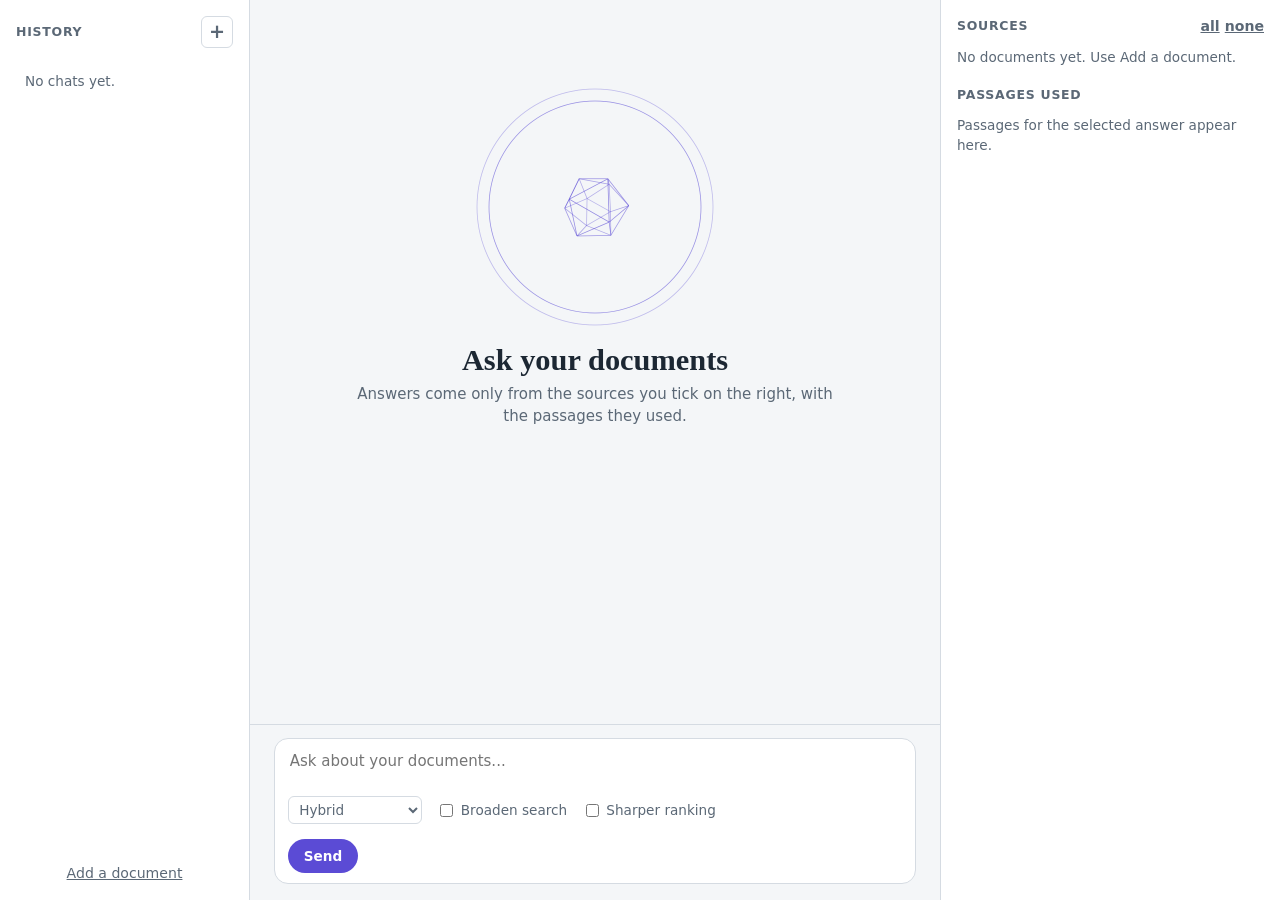
==== commit a3db38a4: "polish: violet accent, rerank results on both datasets, refreshed results" ====
--- a/frontend/index.html
+++ b/frontend/index.html
@@ -5,8 +5,8 @@
 <meta name="viewport" content="width=device-width, initial-scale=1">
 <title>Ask your documents</title>
 <style>
-:root{--bg:#f4f6f8;--surf:#ffffff;--ink:#1c2733;--muted:#5b6876;--line:#d5dbe2;--acc:#1d7a5a;--low:#b4530a;--mid:#2c6a99;--high:#1d7a5a;--serif:"Iowan Old Style","Palatino Linotype",Georgia,serif}
-@media (prefers-color-scheme:dark){:root{--bg:#0d1117;--surf:#141a22;--ink:#e6ebf0;--muted:#97a4b1;--line:#27313c;--acc:#3ecf8e;--low:#e08a3c;--mid:#6aa8d6;--high:#4fb88f}}
+:root{--bg:#f4f6f8;--surf:#ffffff;--ink:#1c2733;--muted:#5b6876;--line:#d5dbe2;--acc:#5b4bd5;--accbtn:#5b4bd5;--low:#b4530a;--mid:#2c6a99;--high:#1d7a5a;--serif:"Iowan Old Style","Palatino Linotype",Georgia,serif}
+@media (prefers-color-scheme:dark){:root{--bg:#0d1117;--surf:#141a22;--ink:#e6ebf0;--muted:#97a4b1;--line:#27313c;--acc:#9a8cf7;--accbtn:#6252e0;--low:#e08a3c;--mid:#6aa8d6;--high:#4fb88f}}
 *{box-sizing:border-box}
 html,body{height:100%}
 body{margin:0;background:var(--bg);color:var(--ink);font:15px/1.5 system-ui,-apple-system,"Segoe UI",sans-serif}
@@ -53,7 +53,7 @@
 .opts select{border:1px solid var(--line);border-radius:6px;background:transparent;padding:.25rem .4rem}
 .opts label{display:flex;gap:.3rem;align-items:center}
 #status{flex:1;min-width:6rem}
-.send{border:0;border-radius:999px;background:var(--acc);color:#fff;padding:.45rem 1rem;font-weight:600;cursor:pointer}
+.send{border:0;border-radius:999px;background:var(--accbtn);color:#fff;padding:.45rem 1rem;font-weight:600;cursor:pointer}
 .hint{color:var(--muted);font-size:.85rem;margin:.3rem 0 1.2rem}
 #docs{list-style:none;margin:0 0 .4rem;padding:0}
 #docs li{display:flex;gap:.55rem;align-items:flex-start;padding:.4rem 0}
@@ -271,7 +271,7 @@
   let t = 0;
   function draw() {
     if ($("hero").hidden && !still) { setTimeout(draw, 500); return; }
-    const acc = getComputedStyle(document.documentElement).getPropertyValue("--acc").trim() || "#3ecf8e";
+    const acc = getComputedStyle(document.documentElement).getPropertyValue("--acc").trim() || "#9a8cf7";
     g.clearRect(0, 0, 480, 480); g.strokeStyle = acc; g.lineWidth = 1.5;
     [[236, .35], [212, .6]].forEach(([r, a]) => { g.globalAlpha = a; g.beginPath(); g.arc(240, 240, r, 0, 7); g.stroke(); });
     const ca = Math.cos(t), sa = Math.sin(t), cb = Math.cos(t * .6), sb = Math.sin(t * .6);
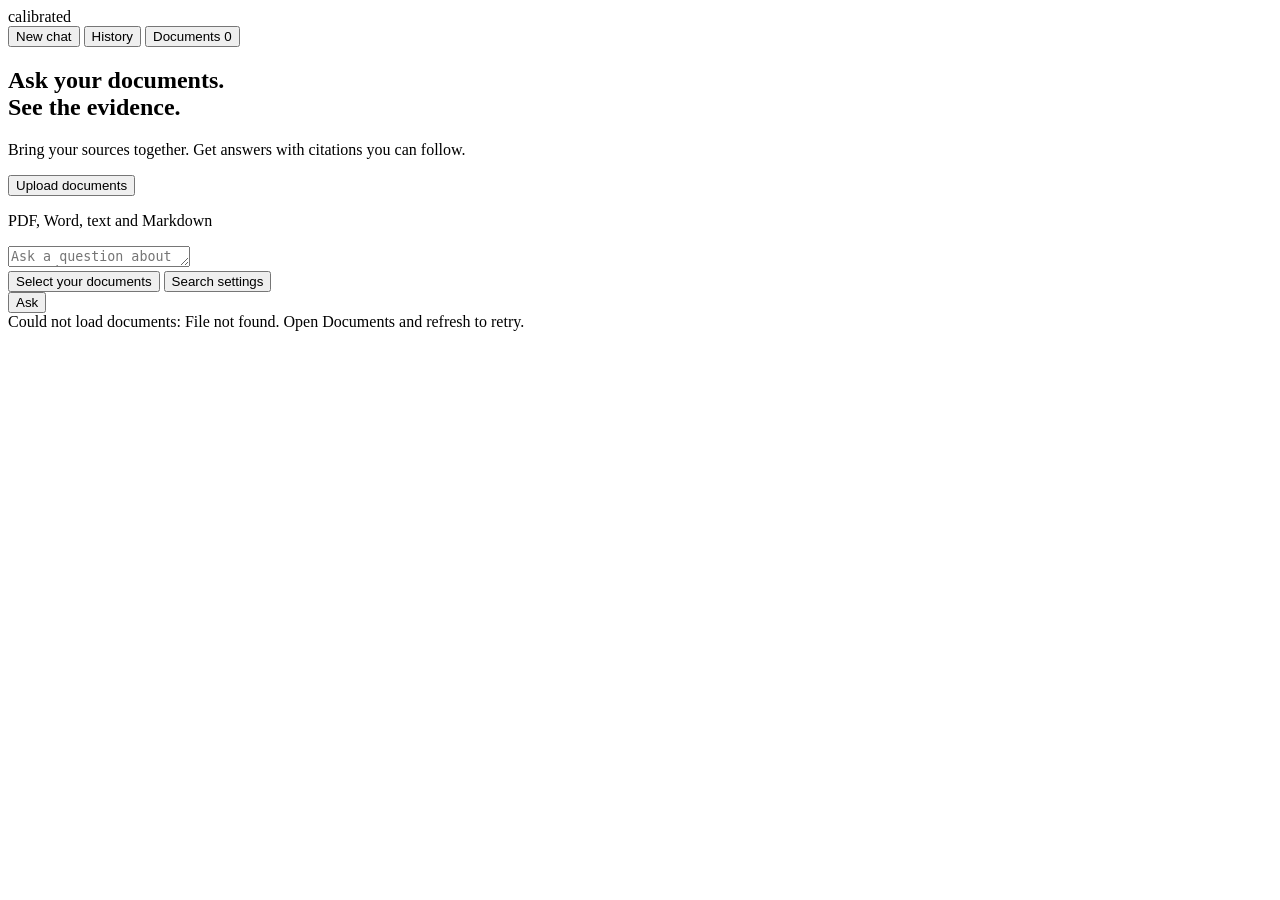
==== commit 100926cd: "Add isolated document chat and live HCI study" ====
--- a/frontend/index.html
+++ b/frontend/index.html
@@ -3,121 +3,92 @@
 <head>
 <meta charset="utf-8">
 <meta name="viewport" content="width=device-width, initial-scale=1">
-<title>Ask your documents</title>
-<style>
-:root{--bg:#f4f6f8;--surf:#ffffff;--ink:#1c2733;--muted:#5b6876;--line:#d5dbe2;--acc:#5b4bd5;--accbtn:#5b4bd5;--low:#b4530a;--mid:#2c6a99;--high:#1d7a5a;--serif:"Iowan Old Style","Palatino Linotype",Georgia,serif}
-@media (prefers-color-scheme:dark){:root{--bg:#0d1117;--surf:#141a22;--ink:#e6ebf0;--muted:#97a4b1;--line:#27313c;--acc:#9a8cf7;--accbtn:#6252e0;--low:#e08a3c;--mid:#6aa8d6;--high:#4fb88f}}
-*{box-sizing:border-box}
-html,body{height:100%}
-body{margin:0;background:var(--bg);color:var(--ink);font:15px/1.5 system-ui,-apple-system,"Segoe UI",sans-serif}
-button,select,textarea{font:inherit;color:inherit}
-:focus-visible{outline:2px solid var(--acc);outline-offset:2px}
-.app{display:grid;grid-template-columns:250px minmax(0,1fr) 340px;height:100vh}
-.side,.panel{background:var(--surf);overflow-y:auto;padding:1rem}
-.side{border-right:1px solid var(--line);display:flex;flex-direction:column}
-.panel{border-left:1px solid var(--line)}
-.side-h,.panel h2{display:flex;justify-content:space-between;align-items:center;margin:0 0 .6rem;font-size:.78rem;letter-spacing:.06em;text-transform:uppercase;color:var(--muted);font-weight:600}
-#new{width:2rem;height:2rem;border:1px solid var(--line);border-radius:6px;background:transparent;font-size:1.2rem;cursor:pointer}
-#chats{list-style:none;margin:0;padding:0;flex:1}
-#chats li{display:flex;align-items:center;border:1px solid transparent;border-radius:8px;margin-bottom:.25rem}
-#chats li.on{border-color:var(--line);background:var(--bg)}
-#chats .t{flex:1;text-align:left;border:0;background:transparent;padding:.55rem .6rem;cursor:pointer;overflow:hidden;text-overflow:ellipsis;white-space:nowrap}
-#chats .x{border:0;background:transparent;color:var(--muted);cursor:pointer;padding:.4rem .6rem}
-.linkish{border:0;background:transparent;padding:0;color:var(--muted);text-decoration:underline;cursor:pointer;font-size:.88rem}
-.main{display:flex;flex-direction:column;min-width:0;height:100vh}
-#scroll{flex:1;overflow-y:auto;padding:1.5rem 1.5rem 0}
-.wrap{max-width:44rem;margin:0 auto}
-#hero{text-align:center;padding-top:7vh}
-#hero canvas{width:240px;height:240px}
-#hero h1{font:600 1.9rem/1.2 var(--serif);margin:.5rem 0 .3rem}
-#hero p{color:var(--muted);margin:0 auto;max-width:30rem}
-.q{margin:1.2rem 0 .4rem;font-weight:600}
-.a{margin:0 0 1.6rem}
-.how,.by{color:var(--muted);font-size:.85rem;margin:.3rem 0}
-.body{font:1.06rem/1.7 var(--serif);white-space:pre-wrap;overflow-wrap:anywhere}
-.body a,.link{color:inherit;font-weight:700;text-decoration:underline;text-underline-offset:3px;cursor:pointer}
-code{font:.92em ui-monospace,Menlo,Consolas,monospace}
-.verdict{margin:.9rem 0 0;padding-left:.9rem;border-left:4px solid var(--line)}
-.verdict.Low{border-color:var(--low)}.verdict.Medium{border-color:var(--mid)}.verdict.High{border-color:var(--high)}
-.verdict b{font:600 1.15rem var(--serif)}
-.gauge{display:flex;gap:4px;margin:.3rem 0;max-width:10rem}
-.gauge i{flex:1;height:7px;border-radius:2px;background:var(--line)}
-.verdict.Low .gauge i:nth-child(1){background:var(--low)}
-.verdict.Medium .gauge i:nth-child(-n+2){background:var(--mid)}
-.verdict.High .gauge i{background:var(--high)}
-.verdict p{margin:.15rem 0;color:var(--muted);font-size:.88rem}
-.composer{border-top:1px solid var(--line);padding:.8rem 1.5rem 1rem;background:var(--bg)}
-.box{max-width:44rem;margin:0 auto;border:1px solid var(--line);border-radius:14px;background:var(--surf);padding:.6rem .8rem}
-textarea{width:100%;border:0;resize:none;background:transparent;outline:none;min-height:2.6rem;max-height:9rem}
-.opts{display:flex;align-items:center;gap:.9rem;flex-wrap:wrap;color:var(--muted);font-size:.85rem}
-.opts select{border:1px solid var(--line);border-radius:6px;background:transparent;padding:.25rem .4rem}
-.opts label{display:flex;gap:.3rem;align-items:center}
-#status{flex:1;min-width:6rem}
-.send{border:0;border-radius:999px;background:var(--accbtn);color:#fff;padding:.45rem 1rem;font-weight:600;cursor:pointer}
-.hint{color:var(--muted);font-size:.85rem;margin:.3rem 0 1.2rem}
-#docs{list-style:none;margin:0 0 .4rem;padding:0}
-#docs li{display:flex;gap:.55rem;align-items:flex-start;padding:.4rem 0}
-#docs .n{overflow-wrap:anywhere;font-size:.9rem}
-#docs small{color:var(--muted);display:block}
-.hit{padding:.8rem 0;border-top:1px solid var(--line)}
-.hit.flash{background:color-mix(in srgb,var(--mid) 14%,transparent)}
-.src{display:flex;justify-content:space-between;gap:.5rem;font-size:.8rem;color:var(--muted)}
-.src b{color:var(--ink);overflow-wrap:anywhere}
-.txt{font:.95rem/1.6 var(--serif);white-space:pre-wrap;overflow-wrap:anywhere;margin-top:.25rem}
-mark{background:transparent;color:inherit;font-weight:700;text-decoration:underline;text-underline-offset:3px}
-@media (max-width:1000px){.app{grid-template-columns:1fr;height:auto}.side,.panel{border:0;max-height:none}.main{height:auto;min-height:70vh}#scroll{overflow:visible}.side{order:2}.panel{order:3}}
-</style>
+<meta name="color-scheme" content="light">
+<title>Ask your documents · Calibrated</title>
+<link rel="stylesheet" href="/app.css">
 </head>
 <body>
 <div class="app">
-  <aside class="side" aria-label="Chat history">
-    <div class="side-h"><span>History</span><button id="new" aria-label="New chat" title="New chat">+</button></div>
-    <ul id="chats"></ul>
-    <button class="linkish" id="add" type="button">Add a document</button>
-    <input id="file" type="file" accept=".txt,.md,.pdf,.docx" hidden>
-  </aside>
+  <header class="header">
+    <div class="brand"><span class="brand-mark" aria-hidden="true"></span>calibrated</div>
+    <nav class="header-actions" aria-label="Workspace">
+      <button class="button quiet" id="new" type="button" aria-label="New chat">New chat</button>
+      <button class="button quiet" type="button" data-open="history-dialog">History</button>
+      <button class="button" type="button" data-open="sources-dialog">Documents <span class="count" id="doc-count">0</span></button>
+    </nav>
+  </header>
   <main class="main">
     <div id="scroll"><div class="wrap">
-      <section id="hero"><canvas id="cv" width="480" height="480" aria-hidden="true"></canvas>
-        <h1>Ask your documents</h1>
-        <p>Answers come only from the sources you tick on the right, with the passages they used.</p></section>
+      <section id="hero">
+        <h1>Ask your documents.<br>See the evidence.</h1>
+        <p>Bring your sources together. Get answers with citations you can follow.</p>
+        <button class="button primary" id="hero-add" type="button">Upload documents</button>
+        <p class="hint">PDF, Word, text and Markdown</p>
+      </section>
       <div id="thread"></div>
     </div></div>
     <form id="f" class="composer">
       <div class="box">
-        <textarea id="q" rows="1" placeholder="Ask about your documents..." aria-label="Question"></textarea>
-        <div class="opts">
-          <select id="mode" aria-label="Search method"><option value="hybrid">Hybrid</option><option value="dense">Meaning only</option><option value="bm25">Keywords only</option></select>
-          <label><input type="checkbox" id="broad"> Broaden search</label>
-          <label><input type="checkbox" id="sharp"> Sharper ranking</label>
-          <span id="status" role="status" aria-live="polite"></span>
-          <button class="send" type="submit">Send</button>
+        <textarea id="q" rows="1" maxlength="4000" placeholder="Ask a question about your documents…" aria-label="Question"></textarea>
+        <div class="composer-actions">
+          <div class="composer-tools">
+            <button class="linkish" type="button" data-open="sources-dialog" id="selected-count">Select your documents</button>
+            <button class="linkish" type="button" data-open="settings-dialog">Search settings</button>
+          </div>
+          <button class="button primary send" type="submit">Ask</button>
         </div>
       </div>
+      <div id="status" role="status" aria-live="polite"></div>
     </form>
   </main>
-  <aside class="panel" aria-label="Sources and passages">
-    <h2><span>Sources</span><span><button class="linkish" id="all" type="button">all</button> <button class="linkish" id="none" type="button">none</button></span></h2>
-    <ul id="docs"></ul>
-    <p class="hint" id="dochint"></p>
-    <h2><span>Passages used</span></h2>
-    <div id="passages"><p class="hint">Passages for the selected answer appear here.</p></div>
-  </aside>
 </div>
+<dialog id="sources-dialog" aria-labelledby="sources-title">
+  <div class="dialog-head"><h2 id="sources-title">Your documents</h2><button class="close" data-close aria-label="Close documents">×</button></div>
+  <button class="button primary" id="add" type="button">Add documents</button>
+  <input id="file" type="file" accept=".txt,.md,.pdf,.docx" multiple hidden>
+  <p class="upload-note" id="upload-limits">PDF, DOCX, TXT or Markdown</p>
+  <p id="upload-status" role="status" aria-live="polite"></p>
+  <div class="document-toolbar"><button class="linkish" id="all" type="button">Select all</button><button class="linkish" id="none" type="button">Clear selection</button><button class="linkish" id="refresh-docs" type="button">Refresh</button></div>
+  <ul id="docs"></ul>
+  <p class="hint" id="dochint"></p>
+  <details class="privacy"><summary>Storage and privacy</summary><p id="workspace-note"></p></details>
+</dialog>
+<dialog id="history-dialog" aria-labelledby="history-title">
+  <div class="dialog-head"><h2 id="history-title">Conversations</h2><button class="close" data-close aria-label="Close history">×</button></div>
+  <button class="button" id="history-new" type="button">New chat</button>
+  <ul id="chats"></ul>
+</dialog>
+<dialog id="settings-dialog" aria-labelledby="settings-title">
+  <div class="dialog-head"><h2 id="settings-title">Search settings</h2><button class="close" data-close aria-label="Close settings">×</button></div>
+  <label class="settings-row">Search method<select id="mode"><option value="hybrid">Hybrid</option><option value="dense">Meaning only</option><option value="bm25">Keywords only</option></select></label>
+  <label class="settings-row">Broaden search<input type="checkbox" id="broad"></label>
+  <label class="settings-row">Sharper ranking<input type="checkbox" id="sharp"></label>
+</dialog>
+<dialog id="passages-dialog" aria-labelledby="passages-title">
+  <div class="dialog-head"><h2 id="passages-title">Source passages</h2><button class="close" data-close aria-label="Close sources">×</button></div>
+  <div id="passages"></div>
+</dialog>
+<dialog id="document-viewer" aria-labelledby="document-title">
+  <div class="dialog-head"><h2 id="document-title"></h2><button class="close" id="close-document" type="button" aria-label="Close document">×</button></div>
+  <p class="hint">Extracted text. Use your browser’s Find to locate a phrase.</p>
+  <div id="document-text"></div>
+</dialog>
 <script>
+
 const $ = id => document.getElementById(id);
 const esc = s => String(s).replace(/[&<>"']/g, c => ({'&':'&amp;','<':'&lt;','>':'&gt;','"':'&quot;',"'":'&#39;'}[c]));
 const KEY = "calrag.v1";
 let S = {chats: [], active: null, sel: null, docs: [], pm: null};
+let busy = false;
+let appConfig = {max_upload_bytes: 10485760};
+function setBusy(value) {
+  busy = value;
+  document.querySelectorAll('#f button, #new, #history-new, #add, #hero-add, #chats button, #docs button, #docs input, #all, #none, #refresh-docs').forEach(el => el.disabled = value);
+}
 try { Object.assign(S, JSON.parse(localStorage.getItem(KEY) || "{}")); } catch (_) {}
 S.docs = []; S.pm = null;
 const save = () => { try { localStorage.setItem(KEY, JSON.stringify({chats: S.chats, active: S.active, sel: S.sel})); } catch (_) {} };
 const chat = () => S.chats.find(c => c.id === S.active);
-const MEANING = {
-  Low: ["Low confidence", "The two search methods disagree about what matches. Check the passages before relying on this."],
-  Medium: ["Medium confidence", "The search methods partly agree. The passages are worth a quick read."],
-  High: ["High confidence", "Both search methods agree on the top passages."]
-};
 const STOP = new Set("the and for are was how who what why you your can with this that from have does did not when where which".split(" "));
 function tidy(t) {
   return t.split("\n").map(l => (l.includes("|") ? l.replace(/[ \t]{2,}/g, " ") : l)).join("\n").replace(/\*\*/g, "").replace(/\n{3,}/g, "\n\n").trim();
@@ -138,38 +109,47 @@
   }
   return r.json();
 }
-function howHtml(d) {
-  const bits = [];
-  if (d.rewritten_query) bits.push(`Searched for: ${esc(d.rewritten_query)}`);
-  if (d.expansions && d.expansions.length) bits.push(`Also searched: ${d.expansions.map(esc).join("; ")}`);
-  if (d.reranked) bits.push(`Sharper ranking: re-scored the top ${+((d.trace.counters || {}).rerank_pairs) || ""} candidates`);
-  (d.notes || []).forEach(n => bits.push(esc(n)));
-  return bits.length ? `<p class="how">${bits.join("<br>")}</p>` : "";
-}
 function verdict(c) {
-  if (!c) return "";
-  const [t, x] = MEANING[c.bucket];
-  return `<div class="verdict ${c.bucket}"><b>${t}</b><div class="gauge" aria-hidden="true"><i></i><i></i><i></i></div>
-    <p>${x} This reflects how well the search found passages, not whether the answer is correct. Agreement ${c.score.toFixed(2)}; cutoffs are provisional.</p></div>`;
+  if (!c || !Number.isFinite(c.score)) return "";
+  const score = Math.max(0, Math.min(1, c.score));
+  return `<details class="verdict">
+    <summary><span>System confidence</span>
+      <span class="agreement-bar" role="meter" aria-label="System confidence" aria-valuemin="0" aria-valuemax="1" aria-valuenow="${score}" aria-valuetext="${score.toFixed(2)} out of 1">
+        <span class="agreement-fill" style="width:${score * 100}%"></span>
+      </span>
+      <span class="agreement-score">${score.toFixed(2)}</span><span class="signal-info">How it’s estimated</span>
+    </summary>
+    <p>Estimated from agreement between two searches of your documents. Higher scores mean more agreement. Check the sources to assess the answer’s accuracy.</p>
+  </details>`;
 }
 function answerHtml(d, mi) {
-  if (!d.answer) return d.answer_error ? `<p class="by">No written answer: ${esc(d.answer_error)}</p>` : "";
+  if (!d.answer) return d.answer_error ? `<p class="by error">${esc(d.answer_error)}</p>` : "";
   const a = d.answer;
-  const body = inlineMd(esc(a.text)).replace(/\[(\d+)\]/g, (m, n) =>
-    +n >= 1 && +n <= a.sources ? `<a href="#" class="cite" data-m="${mi}" data-n="${n}">[${n}]</a>` : m);
-  const by = a.refused ? "The documents don't seem to answer this question."
-    : a.cited.length ? `Written by ${esc(a.model)} from the passages${a.cached ? " (saved earlier answer)" : ""}.`
-    : "This answer cites no passages, so check it against them.";
-  return `<div class="body">${body}</div><p class="by">${by}</p>`;
-}
+  const citedText = inlineMd(esc(a.text)).replace(/\[(\d+)\]/g, (match, n) =>
+    +n >= 1 && +n <= a.sources ? `<a href="#" class="cite" data-m="${mi}" data-n="${n}" aria-label="Read source ${n}">${n}</a>` : match);
+  const body = citedText.split(/\n\s*\n/).filter(block => block.trim()).map(block => {
+    const lines = block.trim().split("\n");
+    if (lines.every(line => /^\s*[-*]\s+/.test(line))) {
+      return "<ul>" + lines.map(line => `<li>${line.replace(/^\s*[-*]\s+/, "")}</li>`).join("") + "</ul>";
+    }
+    if (lines.every(line => /^\s*\d+\.\s+/.test(line))) {
+      return "<ol>" + lines.map(line => `<li>${line.replace(/^\s*\d+\.\s+/, "")}</li>`).join("") + "</ol>";
+    }
+    return `<p>${lines.join("<br>")}</p>`;
+  }).join("");
+  const note = a.refused ? "The available sources do not establish an answer."
+    : a.cited.length ? "" : "This answer has no citations. Check it against your documents.";
+  return `<div class="body">${body}</div>${note ? `<p class="by">${note}</p>` : ""}`;
+}
+
 function renderThread() {
   const c = chat(), msgs = c ? c.msgs : [];
   $("hero").hidden = msgs.length > 0;
   $("thread").innerHTML = msgs.map((m, i) => m.role === "user"
     ? `<div class="q">${esc(m.text)}</div>`
     : m.error ? `<div class="a"><p class="by">Search failed: ${esc(m.error)}</p></div>`
-    : `<div class="a">${howHtml(m.data)}${answerHtml(m.data, i)}${verdict(m.data.confidence)}
-       <p class="by"><a href="#" class="link cite" data-m="${i}">Show ${m.data.results.length} passages</a></p></div>`).join("");
+    : `<div class="a">${answerHtml(m.data, i)}${verdict(m.data.confidence)}
+       <p class="by"><a href="#" class="link cite" data-m="${i}">View ${m.data.results.length} source passages</a></p></div>`).join("");
   $("scroll").scrollTop = $("scroll").scrollHeight;
 }
 function renderPassages(mi, flash) {
@@ -177,7 +157,7 @@
   S.pm = mi;
   if (!m || !m.data) { $("passages").innerHTML = '<p class="hint">Passages for the selected answer appear here.</p>'; return; }
   const q = (c.msgs[mi - 1] || {}).text || "";
-  $("passages").innerHTML = m.data.results.map((r, i) => `<div class="hit" id="p-${i + 1}"><div class="src"><b>${i + 1}. ${esc(r.source)}</b><span>${r.start} to ${r.end}</span></div>
+  $("passages").innerHTML = m.data.results.map((r, i) => `<div class="hit" id="p-${i + 1}"><div class="src"><b>${i + 1}. ${esc(r.source)}</b><span>Passage ${i + 1}</span></div>
     <div class="txt">${highlight(r.text, q)}</div></div>`).join("") || '<p class="hint">No passages matched.</p>';
   if (flash) { const el = $("p-" + flash); if (el) { el.scrollIntoView({block: "nearest"}); el.classList.add("flash"); setTimeout(() => el.classList.remove("flash"), 1600); } }
 }
@@ -187,11 +167,14 @@
 }
 function renderDocs() {
   $("docs").innerHTML = S.docs.map(d => `<li><input type="checkbox" id="d-${d.doc_id}" data-doc="${d.doc_id}" ${S.sel.includes(d.doc_id) ? "checked" : ""}>
-    <label for="d-${d.doc_id}" class="n">${esc(d.source)}<small>${d.chunks} passages</small></label></li>`).join("");
-  $("dochint").textContent = S.docs.length ? `${S.sel.length} of ${S.docs.length} selected. Only ticked sources are searched.` : "No documents yet. Use Add a document.";
+    <div class="n"><label for="d-${d.doc_id}">${esc(d.source)}</label><small>${d.chunks} passages</small><div class="doc-actions"><button type="button" class="linkish" data-view="${d.doc_id}">Read</button><button type="button" class="linkish" data-remove="${d.doc_id}">Remove</button></div></div></li>`).join("");
+  $("dochint").textContent = S.docs.length ? `${S.sel.length} of ${S.docs.length} selected. Only ticked sources are searched.` : "No documents yet. Use Add documents.";
+  $("doc-count").textContent = S.docs.length;
+  $("selected-count").textContent = S.sel.length ? `${S.sel.length} source${S.sel.length === 1 ? "" : "s"} selected` : "Select your documents";
+  setBusy(busy);
 }
 async function loadDocs(newId) {
-  try { S.docs = await api("/documents"); } catch (_) { S.docs = []; }
+  S.docs = await api("/documents");
   const ids = S.docs.map(d => d.doc_id);
   S.sel = S.sel === null ? ids : S.sel.filter(i => ids.includes(i));
   if (newId && ids.includes(newId) && !S.sel.includes(newId)) S.sel.push(newId);
@@ -200,10 +183,13 @@
 function newChat() {
   const c = {id: String(Date.now()), title: "New chat", msgs: []};
   S.chats.unshift(c); S.active = c.id; S.pm = null;
-  renderChats(); renderThread(); renderPassages(-1); save(); $("q").focus();
+  renderChats(); renderThread(); renderPassages(-1); save();
+  if ($("history-dialog").open) $("history-dialog").close();
+  $("q").focus();
 }
 async function send(e) {
   e.preventDefault();
+  if (busy) return;
   const query = $("q").value.trim();
   if (!query) return;
   if (!S.docs.length) { $("status").textContent = "Add a document first."; return; }
@@ -216,15 +202,16 @@
   if (c.title === "New chat") c.title = query.slice(0, 40);
   $("q").value = ""; $("status").textContent = "Searching and writing an answer...";
   renderChats(); renderThread();
+  setBusy(true);
   try {
     const data = await api("/ask", {method: "POST", headers: {"content-type": "application/json"}, body: JSON.stringify({
       query, k: 5, mode: $("mode").value, history, expand: $("broad").checked ? 3 : 0, rerank: $("sharp").checked, doc_ids: S.sel})});
     c.msgs.push({role: "assistant", data});
-    $("status").textContent = `${data.results.length} passages in ${Math.round(data.trace.total_ms)} ms`;
+    $("status").textContent = "";
   } catch (err) {
     c.msgs.push({role: "assistant", error: err.message}); $("status").textContent = "";
   }
-  save(); renderThread();
+  save(); renderThread(); setBusy(false);
   const last = c.msgs.length - 1;
   renderPassages(c.msgs[last].data ? last : -1);
 }
@@ -237,58 +224,96 @@
   if (del) { S.chats = S.chats.filter(c => c.id !== del); if (S.active === del) S.active = S.chats[0] ? S.chats[0].id : null; }
   else if (id) S.active = id; else return;
   save(); renderChats(); renderThread(); renderPassages(-1);
+  if (id) $("history-dialog").close();
 });
 $("thread").addEventListener("click", e => {
   const a = e.target.closest(".cite"); if (!a) return;
-  e.preventDefault(); renderPassages(+a.dataset.m, a.dataset.n);
+  e.preventDefault();
+  $("passages-dialog").showModal();
+  renderPassages(+a.dataset.m, a.dataset.n);
 });
 $("docs").addEventListener("change", e => {
   const id = e.target.dataset.doc; if (!id) return;
   S.sel = e.target.checked ? [...new Set([...S.sel, id])] : S.sel.filter(i => i !== id);
   renderDocs(); save();
 });
+$("docs").addEventListener("click", async e => {
+  const view = e.target.dataset.view, remove = e.target.dataset.remove;
+  if (busy || (!view && !remove)) return;
+  try {
+    if (view) {
+      const doc = await api(`/documents/${view}`);
+      $("document-title").textContent = doc.source;
+      $("document-text").textContent = doc.text;
+      $("document-viewer").showModal();
+    } else {
+      const doc = S.docs.find(d => d.doc_id === remove);
+      if (!confirm(`Remove ${doc.source} from your searchable documents? Saved chat answers will remain in this browser.`)) return;
+      setBusy(true);
+      await api(`/documents/${remove}`, {method: "DELETE"});
+      await loadDocs();
+      $("upload-status").textContent = `Removed ${doc.source}.`;
+    }
+  } catch (err) { $("upload-status").textContent = err.message; }
+  finally { setBusy(false); }
+});
+$("close-document").addEventListener("click", () => $("document-viewer").close());
+$("refresh-docs").addEventListener("click", async () => {
+  try { await loadDocs(); $("upload-status").textContent = "Documents refreshed."; }
+  catch (err) { $("upload-status").textContent = `Could not load documents: ${err.message}`; }
+});
 $("all").addEventListener("click", () => { S.sel = S.docs.map(d => d.doc_id); renderDocs(); save(); });
 $("none").addEventListener("click", () => { S.sel = []; renderDocs(); save(); });
 $("add").addEventListener("click", () => $("file").click());
 $("file").addEventListener("change", async () => {
-  const f = $("file").files[0]; if (!f) return;
-  $("status").textContent = `Adding ${f.name}...`;
-  const body = new FormData(); body.append("file", f);
+  const files = [...$("file").files]; if (!files.length || busy) return;
+  setBusy(true);
+  const results = [];
+  for (const [index, f] of files.entries()) {
+    $("upload-status").textContent = [...results, `Adding ${index + 1}/${files.length}: ${f.name}...`].join("\n");
+    try {
+      if (f.size > appConfig.max_upload_bytes) throw new Error("File exceeds the upload limit.");
+      const body = new FormData(); body.append("file", f);
+      const d = await api("/ingest", {method: "POST", body});
+      await loadDocs(d.doc_id);
+      results.push(d.skipped ? `${f.name} was already added.` : `Added ${f.name}: ${d.n_chunks} passages.`);
+    } catch (err) { results.push(`Could not add ${f.name}: ${err.message}`); }
+  }
+  $("upload-status").textContent = results.join("\n");
+  $("file").value = ""; setBusy(false);
+});
+(async function init() {
+  setBusy(true);
+  $("status").textContent = "Loading your workspace…";
   try {
-    const d = await api("/ingest", {method: "POST", body});
-    await loadDocs(d.doc_id);
-    $("status").textContent = d.skipped ? `${f.name} was already added.` : `Added ${f.name}: ${d.n_chunks} passages.`;
-  } catch (err) { $("status").textContent = `Could not add ${f.name}: ${err.message}`; }
-  $("file").value = "";
-});
-// the slowly turning icosahedron in the empty state
-(function hero() {
-  const cv = $("cv"), g = cv.getContext("2d"), p = (1 + Math.sqrt(5)) / 2;
-  const V = [[-1,p,0],[1,p,0],[-1,-p,0],[1,-p,0],[0,-1,p],[0,1,p],[0,-1,-p],[0,1,-p],[p,0,-1],[p,0,1],[-p,0,-1],[-p,0,1]];
-  const E = [];
-  V.forEach((a, i) => V.forEach((b, j) => { if (j > i && Math.abs(Math.hypot(a[0]-b[0], a[1]-b[1], a[2]-b[2]) - 2) < 1e-6) E.push([i, j]); }));
-  const still = matchMedia("(prefers-reduced-motion: reduce)").matches;
-  let t = 0;
-  function draw() {
-    if ($("hero").hidden && !still) { setTimeout(draw, 500); return; }
-    const acc = getComputedStyle(document.documentElement).getPropertyValue("--acc").trim() || "#9a8cf7";
-    g.clearRect(0, 0, 480, 480); g.strokeStyle = acc; g.lineWidth = 1.5;
-    [[236, .35], [212, .6]].forEach(([r, a]) => { g.globalAlpha = a; g.beginPath(); g.arc(240, 240, r, 0, 7); g.stroke(); });
-    const ca = Math.cos(t), sa = Math.sin(t), cb = Math.cos(t * .6), sb = Math.sin(t * .6);
-    const P = V.map(([x, y, z]) => { const x1 = x * ca + z * sa, z1 = -x * sa + z * ca, y1 = y * cb - z1 * sb, z2 = y * sb + z1 * cb; const s = 330 / (6 - z2); return [240 + x1 * s * .62, 240 + y1 * s * .62, z2]; });
-    E.forEach(([i, j]) => { g.globalAlpha = .35 + .35 * ((P[i][2] + P[j][2]) / 2 + 2) / 4; g.beginPath(); g.moveTo(P[i][0], P[i][1]); g.lineTo(P[j][0], P[j][1]); g.stroke(); });
-    t += .006;
-    if (!still && !$("hero").hidden) requestAnimationFrame(draw); else if (!still) setTimeout(draw, 400);
-  }
-  draw();
-})();
-(async function init() {
-  await loadDocs();
+    appConfig = await api("/app-config");
+    $("upload-limits").textContent = `PDF, DOCX, TXT or Markdown · ${Math.round(appConfig.max_upload_bytes / 1048576)} MB per file · ${appConfig.max_documents} documents`;
+    $("workspace-note").textContent = appConfig.isolated
+      ? "Uploads belong to this browser. Keep its cookies to return to your documents. Relevant passages are sent to the configured AI provider when you ask."
+      : "Documents are shared by everyone using this instance.";
+    await loadDocs();
+    $("status").textContent = "";
+  } catch (err) { $("status").textContent = `Could not load documents: ${err.message}. Open Documents and refresh to retry.`; }
+  finally { setBusy(false); }
   if (S.active && !chat()) S.active = null;
   if (!S.active && S.chats.length) S.active = S.chats[0].id;
   renderChats(); renderThread();
   const c = chat(); if (c) { const i = c.msgs.length - 1; renderPassages(i >= 0 && c.msgs[i].data ? i : -1); }
 })();
+
+document.querySelectorAll('[data-open]').forEach(button => {
+  button.addEventListener('click', () => $(button.dataset.open).showModal());
+});
+document.querySelectorAll('[data-close]').forEach(button => {
+  button.addEventListener('click', () => button.closest('dialog').close());
+});
+$("hero-add").addEventListener('click', () => {
+  $("sources-dialog").showModal();
+  $("file").click();
+});
+
+$("history-new").addEventListener("click", newChat);
+
 </script>
 </body>
 </html>
